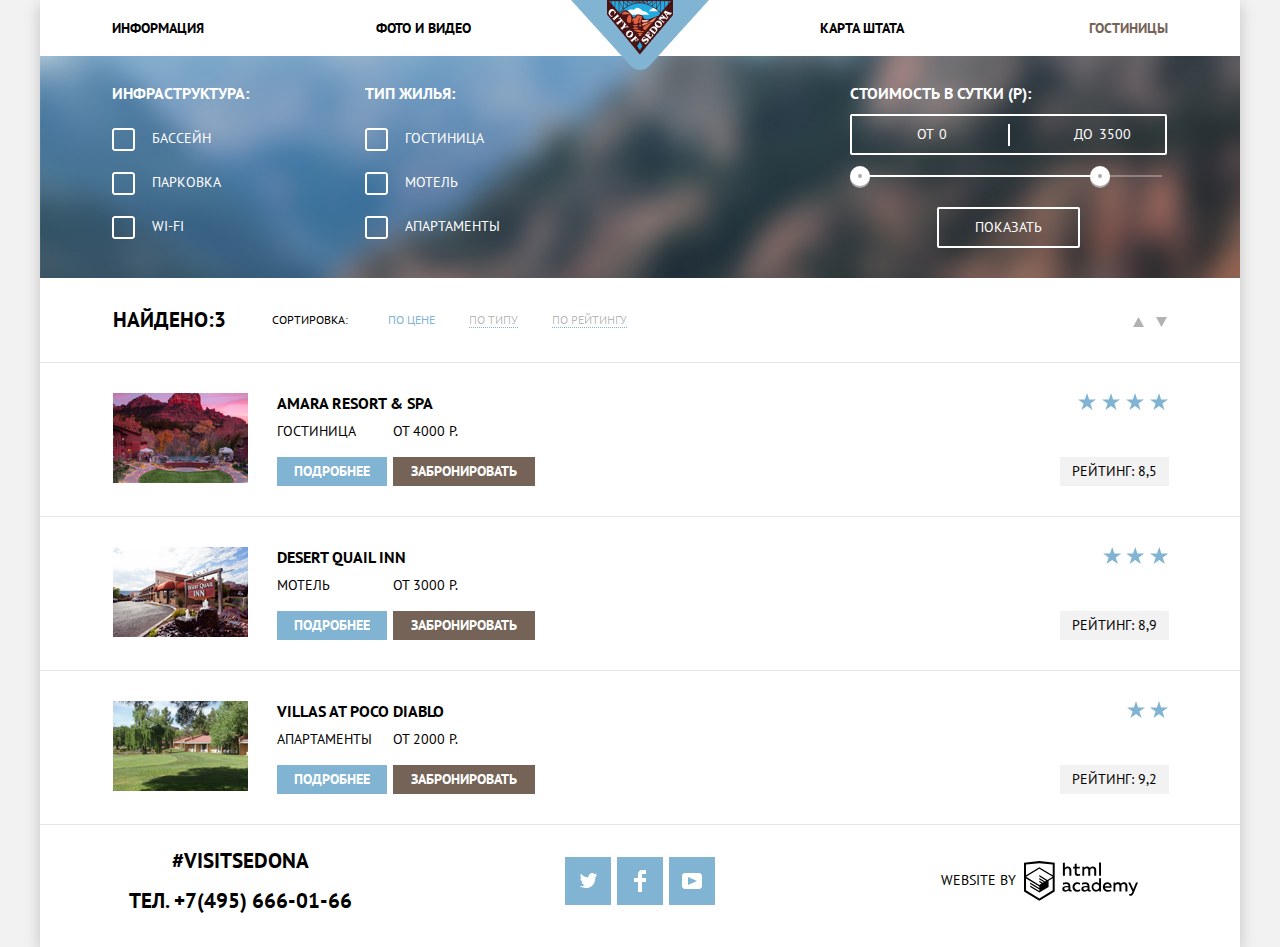
==== hotels.html @ f964fb11 "Внес правки + звезды рейтинга" ====
<!DOCTYPE html>
<html class="page" lang="ru">
  <head>
    <meta charset="utf-8">
    <title>HTML Academy: гостиницы Седоны</title>
    <link rel="stylesheet" href="https://fonts.googleapis.com/css2?family=PT+Sans:wght@400;700&display=swap">
    <link href="css/normalize.css" rel="stylesheet">
    <link href="css/style.css" rel="stylesheet">
  </head>
  <body class="page-body inner-page">
    <div class="shadow-wrapper container">
      <header class="main-header">
        <a href="index.html" class="main-header-logo">
          <img src="img/logo.png" width="138" height="70" alt="Логотип City of Sedona">
        </a>
        <nav class="main-navigation">
          <ul class="site-navigation">
            <li>
              <a href="">
                Информация
              </a>
            </li>
            <li>
              <a href="">
                Фото и видео
              </a>
            </li>
            <li>
              <a href="">
                Карта штата
              </a>
            </li>
            <li>
              <a class="active" href="hotels.html">
                Гостиницы
              </a>
            </li>
          </ul>
        </nav>
      </header>

      <main class="page-catalog">
        <section class="filters">
          <h2 class="visually-hidden">Параметры поиска гостиницы</h2>
          <form class="filter" method="get" action="#">
            <fieldset>
              <legend>Инфраструктура:</legend>
              <ul>
                <li class="filter-option filter-checkbox">
                  <input class="visually-hidden filter-input-checkbox" type="checkbox" name="waterpool" id="waterpool">
                  <label for="waterpool">Бассейн</label>
                </li>
                <li class="filter-option filter-checkbox">
                  <input class="visually-hidden filter-input-checkbox" type="checkbox" name="parking" id="parking">
                  <label for="parking">Парковка</label>
                </li>
                <li class="filter-option filter-checkbox">
                  <input class="visually-hidden filter-input-checkbox" type="checkbox" name="wi-fi" id="wi-fi">
                  <label for="wi-fi">wi-fi</label>
                </li>
              </ul>
            </fieldset>
            <fieldset>
              <legend class="category">Тип жилья:</legend>
              <ul>
                <li class="filter-option filter-checkbox">
                  <input class="visually-hidden filter-input-checkbox" type="checkbox" name="hotel" id="hotel">
                  <label for="hotel">Гостиница</label>
                </li>
                <li class="filter-option filter-checkbox">
                  <input class="visually-hidden filter-input-checkbox" type="checkbox" name="motel" id="motel">
                  <label for="motel">Мотель</label>
                </li>
                <li class="filter-option filter-checkbox">
                  <input class="visually-hidden filter-input-checkbox" type="checkbox" name="apartments" id="apartments">
                  <label for="apartments">Апартаменты</label>
                </li>
              </ul>
            </fieldset>


            <fieldset class="filter-item">
              <legend>Стоимость в сутки (Р):</legend>
              <div class="range-filter">
                <div class="price-controls">
                  <label class="min-price">
                    от <input type="number" name="min-price" value="0">
                  </label>
                  <label class="max-price">
                    до <input type="number" name="max-price" value="3500">
                  </label>
                </div>
                <div class="range-controls">
                  <div class="scale">
                    <div class="bar"></div>
                  </div>
                  <button type="button" class="toggle toggle-min"></button>
                  <button type="button" class="toggle toggle-max"></button>
                </div>
                <button type="submit" class="filter-button button">Показать</button>
              </div>
            </fieldset>
          </form>
        </section>
        <section class="sort-block">
          <h2 class="visually-hidden">Параметры сортировки результатов поиска</h2>
          <span class="search-result-amount">Найдено:3</span>
          <span>Сортировка:</span>
          <ul class="sort">
            <li>
              <a class="active" href="#">
                По цене
              </a>
            </li>
            <li>
              <a href="#">
                По типу
              </a>
            </li>
            <li>
              <a href="#">
                По рейтингу
              </a>
            </li>
          </ul>
          <ul class="sort-by-order">
            <li>
              <a href="#">
                <svg width="11" height="10" viewBox="0 0 11 10" fill="currentColor" xmlns="http://www.w3.org/2000/svg">
                  <path d="M5.5 0L11 10L0 10" />
                </svg>
              </a>
            </li>
            <li>
              <a class="active-arrow" href="#">
                <svg width="11" height="10" viewBox="0 0 11 10" fill="currentColor" xmlns="http://www.w3.org/2000/svg">
                  <path d="M5.5 10L0 0H11" />
                </svg>
              </a>
            </li>
          </ul>
        </section>


        <section class="catalog">
          <h2 class="visually-hidden">Результаты поиска гостиницы</h2>
          <ul class="catalog-list">
            <li class="catalog-item">
              <img src="img/inner-page-result_Amara.jpg" width="135" height="90" alt="Фото Amara resort & SPA">
              <div class="item-info">
                <h3 class="hotel-name"><a href="">Amara resort & SPA</a></h3>
                <span class="catalog-category">Гостиница</span>
                <span class="catalog-price">от 4000 Р.</span>
                <a class="item-info-detail" href="#">Подробнее</a>
                <a class="item-booking" href="#">Забронировать</a>
              </div>
              <div class="rating star-four">
                <span>Рейтинг: 8,5</span>
              </div>
            </li>

            <li class="catalog-item">
              <img src="img/inner-page-result_Quail Inn.jpg" width="135" height="90" alt="Фото Desert Quail Inn">
              <div class="item-info">
                <h3>Desert Quail Inn</h3>
                <span class="catalog-category">Мотель</span>
                <span class="catalog-price">от 3000 Р.</span>
                <a class="item-info-detail" href="#">Подробнее</a>
                <a class="item-booking" href="#">Забронировать</a>
              </div>
              <div class="rating star-three">
                <span>Рейтинг: 8,9</span>
              </div>
            </li>

            <li class="catalog-item">
              <img src="img/inner-page-result_Villas.jpg" width="135" height="90" alt="Фото Villas at Poco Diablo">
              <div class="item-info">
                <h3>Villas at Poco Diablo</h3>
                <span class="catalog-category">Апартаменты</span>
                <span class="catalog-price">от 2000 Р.</span>
                <a class="item-info-detail" href="#">Подробнее</a>
                <a class="item-booking" href="#">Забронировать</a>
              </div>
              <div class="rating star-two">
                <span>Рейтинг: 9,2</span>
              </div>
            </li>
          </ul>
        </section>
      </main>

      <footer class="main-footer inner-footer">
        <h2 class="visually-hidden">Контактная информация</h2>
        <div class="footer-contacts">
          <p>#VISITSEDONA<p>
          <p>ТЕЛ. <a class="footer-phone" href="tel:+74956660166">+7(495) 666-01-66</a></p>
        </div>
        <ul class="footer-social">
          <li>
            <a class="social-button" href="#">
              <span class="visually-hidden">"Twitter</span>
              <svg width="17" height="17" viewBox="0 0 17 17" fill="currentColor" xmlns="http://www.w3.org/2000/svg">
                <path d="M10.95 1.14409C12.635 0.648089 13.934 1.41409 14.527 2.32309C15.2 2.09209 15.858 1.84209 16.538 1.61509C16.5249 2.30145 16.2117 2.94761 15.681 3.38309C16.366 3.55309 16.985 2.89209 16.985 2.89209C16.816 3.89209 15.979 4.68009 15.422 4.91609C15.191 11.6661 12.247 16.1331 5.34498 15.9981H4.89898C4.48898 15.9981 0.734977 15.5381 0.000976562 14.1111C2.27198 14.3071 3.89398 13.6891 4.69398 12.9341C3.73398 12.6341 2.01498 12.4571 1.71498 9.98409C2.06398 10.0901 2.27898 10.2121 2.90498 10.1031C1.70498 9.24709 0.373977 8.53009 0.447977 6.33009C0.732977 6.65809 1.51498 6.86609 1.78798 6.80209C1.08498 6.56109 -0.182023 3.44209 0.893977 1.85009C2.71198 3.70409 4.62898 5.45609 8.04598 5.62309C8.25398 3.33009 9.18298 1.79309 10.95 1.14409Z" fill=""/>
              </svg>
            </a>
          </li>
          <li>
            <a class="social-button" href="#">
              <span class="visually-hidden">Facebook</span>
              <svg width="12" height="22" viewBox="0 0 12 22" fill="currentColor" xmlns="http://www.w3.org/2000/svg">
                <path d="M12 4V0H8C5.79086 0 4 1.79086 4 4V8H0V12H4V22H8V12H12V8H8V4H12Z" fill=""/>
              </svg>
            </a>
          </li>
          <li>
            <a class="social-button" href="#">
              <span class="visually-hidden">Youtube</span>
              <svg width="20" height="16" viewBox="0 0 20 16" fill="currentColor" xmlns="http://www.w3.org/2000/svg">
                <path fill-rule="evenodd" clip-rule="evenodd" d="M3 0H17C18.65 0 20 1.35 20 3V13C20 14.65 18.65 16 17 16H3C1.35 16 0 14.65 0 13V3C0 1.35 1.35 0 3 0ZM6.027 4.002V11.998L15.014 8L6.027 4.002Z" fill=""/>
              </svg>
            </a>
          </li>
        </ul>
        <div class="footer-copyright">
          <p class="visually-hidden">Разработано:</p>
          <a class="copyright-button" href="https://htmlacademy.ru/intensive/htmlcss">
            <p>Website by</p>
            <svg width="115" height="41" viewBox="0 0 115 41" fill="currentColor" xmlns="http://www.w3.org/2000/svg">
              <path fill-rule="evenodd" clip-rule="evenodd" d="M15.5197 1.05737H15.3509L0 2.71895V31.4945L15.3509 40.8382L30.7018 31.4945V2.71895L15.5197 1.05737ZM77.0183 2.62185H75.0876V15.7311H77.0183V2.62185ZM40.8619 2.63264V7.76843C41.6131 6.9864 42.6386 6.5436 43.7105 6.53843C44.6823 6.47908 45.6329 6.84495 46.3253 7.54479C47.0177 8.24462 47.3866 9.21244 47.3399 10.2068V15.7634H45.367V10.4658C45.4231 9.94897 45.2754 9.43059 44.9566 9.02553C44.6377 8.62047 44.174 8.36218 43.6683 8.3079H43.3518C42.3456 8.36979 41.4321 8.9295 40.9041 9.80764V15.7634H38.8995V2.63264H40.8619ZM77.0183 31.4837H75.2775V30.0595C74.4828 31.1353 73.23 31.7538 71.9119 31.7211C69.4751 31.5528 67.5825 29.4822 67.5825 26.9845C67.5825 24.4867 69.4751 22.4162 71.9119 22.2479C73.1195 22.2052 74.2818 22.7203 75.0771 23.6505V18.3205H77.0183V31.4837ZM47.0656 30.0595C47.263 30.0515 47.4583 30.0152 47.6459 29.9516V31.3866C47.2482 31.5404 46.826 31.6172 46.4009 31.6132C45.6482 31.6769 44.9394 31.2429 44.639 30.5342C43.7036 31.31 42.5302 31.7227 41.3261 31.6995C39.733 31.6995 38.256 30.804 38.256 28.9482C38.256 26.65 40.3661 25.9379 42.1702 25.9379C42.9402 25.9505 43.707 26.0408 44.4596 26.2076V25.884C44.4596 24.805 43.6578 23.9742 42.1491 23.9742C41.0585 23.9764 39.9804 24.2116 38.9839 24.6647V22.8305C40.0678 22.451 41.204 22.2506 42.3495 22.2371C44.8394 22.2371 46.3693 23.4455 46.3693 26.1753V29.4121C46.3546 29.5668 46.401 29.721 46.4981 29.8406C46.5951 29.9601 46.7349 30.035 46.8862 30.0487H47.0656V30.0595ZM40.2711 28.8403C40.298 29.229 40.4761 29.5905 40.7655 29.844C41.055 30.0974 41.4317 30.2217 41.8115 30.189H41.9275C42.8819 30.1906 43.7973 29.8022 44.4702 29.11V27.5779C43.842 27.4414 43.2026 27.3655 42.5605 27.3513C41.5055 27.3513 40.2817 27.7074 40.2817 28.8403H40.2711ZM56.0229 22.9384C55.1962 22.4632 54.2596 22.2246 53.3115 22.2479H52.9422C51.7332 22.2873 50.5891 22.8166 49.7619 23.7192C48.9347 24.6218 48.4923 25.8236 48.5321 27.06V27.5024C48.6957 30.0004 50.805 31.8921 53.2482 31.7318C54.2519 31.7555 55.2477 31.5452 56.1601 31.1168V29.2718C55.3769 29.7215 54.4945 29.9591 53.5963 29.9624C52.5199 30.0288 51.4963 29.4793 50.9385 28.5356C50.3806 27.5918 50.3806 26.4095 50.9385 25.4658C51.4963 24.522 52.5199 23.9725 53.5963 24.039C54.461 24.0357 55.3066 24.2989 56.0229 24.7942V22.9384ZM66.1514 30.0595C66.3488 30.0515 66.5441 30.0152 66.7317 29.9516V31.3866C66.334 31.5404 65.9118 31.6172 65.4867 31.6132C64.734 31.6769 64.0252 31.2429 63.7248 30.5342C62.7894 31.31 61.616 31.7227 60.4119 31.6995C58.8188 31.6995 57.3417 30.804 57.3417 28.9482C57.3417 26.65 59.4518 25.9379 61.256 25.9379C62.0259 25.9505 62.7928 26.0408 63.5454 26.2076V25.884C63.5454 24.805 62.7436 23.9742 61.2349 23.9742C60.1443 23.9764 59.0662 24.2116 58.0697 24.6647V22.8305C59.1536 22.451 60.2897 22.2506 61.4353 22.2371C63.9252 22.2371 65.455 23.4455 65.455 26.1753V29.4121C65.4404 29.5668 65.4868 29.721 65.5838 29.8406C65.6809 29.9601 65.8207 30.035 65.972 30.0487H66.1514V30.0595ZM59.855 29.8481C59.5632 29.5943 59.3837 29.2311 59.3569 28.8403H59.378C59.378 27.7074 60.5385 27.3513 61.6569 27.3513C62.299 27.3655 62.9383 27.4414 63.5665 27.5779V29.11C62.8937 29.8022 61.9782 30.1906 61.0239 30.189H60.9078C60.5263 30.2247 60.1469 30.1019 59.855 29.8481ZM69.3271 26.9305C69.3271 25.2859 70.6308 23.9526 72.239 23.9526L72.2601 24.0066C73.4742 24.0066 74.5742 24.7382 75.0665 25.8732V28.0311C74.5856 29.1871 73.4673 29.9296 72.239 29.9084C70.6308 29.9084 69.3271 28.5752 69.3271 26.9305ZM83.3486 22.2479C86.8408 22.2479 88.0541 25.1395 87.4844 27.7397H80.922C81.1436 29.3582 82.6839 30.0163 84.2876 30.0163C85.2509 30.0196 86.2027 29.8021 87.0729 29.3797V31.1061C86.0736 31.5421 84.9939 31.7519 83.9078 31.7211C81.2385 31.7211 78.8963 30.189 78.8963 26.9521C78.8362 25.7502 79.2482 24.5736 80.0408 23.6841C80.8334 22.7945 81.9408 22.2658 83.1165 22.2155H83.3486V22.2479ZM80.8693 26.1753C80.9704 24.8237 82.1216 23.8104 83.4436 23.9095H83.4858C84.1064 23.8531 84.7196 24.08 85.1612 24.5295C85.6028 24.979 85.8275 25.6051 85.7752 26.24H80.8693V26.1753ZM89.489 31.4621V22.4961H91.2298V23.575C91.9777 22.7197 93.041 22.2229 94.1628 22.2047C95.2951 22.1328 96.3712 22.7163 96.9482 23.7153C97.7407 22.8335 98.8477 22.3161 100.018 22.2803C100.952 22.2327 101.859 22.6011 102.507 23.2901C103.154 23.9792 103.478 24.9213 103.394 25.8732V31.4837H101.39V25.9271C101.437 25.4734 101.306 25.0191 101.024 24.6647C100.743 24.3104 100.336 24.0852 99.8917 24.039H99.6174C98.7512 24.0941 97.9525 24.536 97.4335 25.2474V31.4837H95.4289V25.9271C95.4728 25.47 95.3357 25.0139 95.0481 24.6611C94.7606 24.3082 94.3467 24.088 93.8991 24.0497H93.6881C92.7466 24.1344 91.8915 24.6449 91.3564 25.4416V31.5161H89.5312L89.489 31.4621ZM113.977 22.4745H111.972L109.324 29.2718L106.306 22.4853H104.196L108.417 31.5484L108.237 32.0016C107.72 33.3611 107.003 34.0516 106.053 34.0516C105.75 34.0548 105.447 34.0112 105.156 33.9221V35.6161C105.536 35.7125 105.926 35.7632 106.317 35.7671C107.646 35.7671 108.902 35.0226 109.851 32.6813L113.977 22.4745ZM52.689 6.78658V3.54974L50.7266 4.01369V6.73264H49.144V8.49132H50.7899V12.9905C50.7231 13.817 51.0244 14.6301 51.61 15.2038C52.1955 15.7775 53.0028 16.0505 53.8073 15.9468C54.5996 15.9535 55.3875 15.8259 56.139 15.5692V13.8429C55.5727 14.0781 54.9672 14.199 54.356 14.199C53.2165 14.199 52.689 13.8105 52.689 12.6237V8.5129H55.8541V6.78658H52.689ZM58.3862 15.7526V6.75421H60.1376V7.83316C60.8811 6.97655 61.9403 6.476 63.0601 6.45211C64.1624 6.38099 65.2146 6.93142 65.8032 7.88711C66.5958 7.00534 67.7028 6.48794 68.8734 6.45211C69.8138 6.41462 70.7233 6.79859 71.364 7.50353C72.0046 8.20846 72.3126 9.16418 72.2073 10.1205V15.7418H70.2028V10.1853C70.2499 9.73151 70.1184 9.27721 69.8373 8.92287C69.5561 8.56853 69.1485 8.34334 68.7046 8.29711H68.4619C67.5957 8.35228 66.797 8.7942 66.278 9.50553V15.7418H64.2734V10.1853C64.3206 9.73151 64.1891 9.27721 63.9079 8.92287C63.6268 8.56853 63.2191 8.34334 62.7752 8.29711H62.5326C61.5911 8.38181 60.736 8.89229 60.2009 9.68895V15.7634H58.3862V15.7526ZM28.6972 30.3033L28.7078 30.2968L28.6972 30.3184V30.3033ZM28.6972 18.3205V30.3033L15.3509 38.4321L2.00459 30.3184V18.5147L15.2876 26.6068V28.0311L6.18257 22.5284V23.9418L15.3404 29.5632V31.0629L6.19312 25.4955V26.9521L15.3509 32.5734L24.5826 26.9197V20.8129L28.6972 18.3205ZM28.7078 16.7776L25.0362 18.9355L23.3482 20.0145L15.3087 15.0837V16.4971L22.156 20.7266L22.0083 20.8237L20.9532 21.4063L15.2876 17.9537V19.3995L19.761 22.1184L18.706 22.8413L15.3298 20.7913V22.2047L17.5454 23.5426L15.2982 24.9021L2.11009 16.864L15.3087 8.72869L28.7078 16.7776ZM15.2876 7.27211L28.7078 15.3534V4.56395L15.3615 3.12895L2.01514 4.56395V15.3534L15.2876 7.27211Z" fill=""/>
            </svg>
          </a>
        </div>
      </footer>
    </div>
  </body>
</html>
---- css/style.css ----
/* Variables */

:root {
  --shadow: rgba(0, 1, 1, 0.2);

  --basic-white: #FFFFFF;
  --basic-white-alpha-03: rgba(255, 255, 255, 0.3);
  --basic-white-alpha-09: rgba(255, 255, 255, 0.9);
  --basic-black: #000000;
  --basic-black-alpha-03: rgba(0, 0, 0, 0.3);

  --red: #FF0000;

  --basic-grey: #ABABAB;
  --grey: #EEEEEE;
  --grey-extra: #BDBBBC;
  --grey-dark: #E5E5E5;
  --grey-dark-extra: #EBEBEB;
  --grey-light: #F2F2F2;
  --grey-light-extra: #A9A9A9;


  --blue: #81B3D2;
  --blue-dark: #669EC0;
  --blue-dark-extra: #5496BD;

  --brown: #766357;
  --brown-dark: #604E43;
  --brown-dark-extra: #503E33;
}

/* Global */

*, *::after, *::before {
  box-sizing: border-box;
}

body {
  font-family: "PT Sans", Arial, sans-serif;
  text-transform: uppercase;
  font-size: 14px;
  line-height: 21px;
  font-weight: 400;
  color: var(--basic-black);
  background-color: var(--grey-light);
}

a {
  text-decoration: none;
}

.footer-social,
.site-navigation {
  list-style-type: none;
}

img {
  max-width: 100%;
  height: auto;
}

.visually-hidden {
  position: absolute;
  width: 1px;
  height: 1px;
  margin: -1px;
  padding: 0;
  overflow: hidden;
  border: 0;
  clip: rect(0 0 0 0);
}

.container {
  width: 1200px;
  margin: 0 auto;
  background-color: var(--basic-white);
}

/*Grid*/

.page {
  height: 100%;
}

.page-body {
  min-height: 100%;
}

.shadow-wrapper {
  width: 1200px;
  margin: 0 auto;
  display: grid;
  grid-template-rows: min-content 1fr min-content;
  align-content: start;
  box-shadow: 0px 5px 15px var(--shadow);
}

/* Main navigation */

.main-navigation {
  position: relative;
  padding: 15px 72px;
  font-size: 14px;
  line-height: 26px;
}

/* Main navigation_Logo */

.main-header-logo {
  position: absolute;
  z-index: 1;
  left: 50%;
  transform: translateX(-50%);
}

/* Site navigation */

.site-navigation {
  display: grid;
  grid-template-columns: repeat(4, 1fr);
  font-weight: bold;
  margin: 0;
  padding: 0;
}

.site-navigation li {
  justify-self: left;
}

.site-navigation li:nth-child(4n+3),
.site-navigation li:nth-child(4n+4) {
  justify-self: right;
}

.site-navigation a,
.hotel-name a {
  color: var(--basic-black)
}

.site-navigation a:hover,
.hotel-name a:hover {
  color: var(--blue);
}

.site-navigation a:active,
.hotel-name a:active {
  color: var(--basic-black-alpha-03);
}

.site-navigation .active {
  color: var(--brown);
}

/* Banner */

.banner {
  background-image: url("../img/banner_background photo.jpg");
  background-color: var(--brown-dark-extra);
  background-repeat: no-repeat;
  background-position: center;
  text-align: center;
  padding-top: 77px;
  padding-bottom: 82px;
  background-size: cover;
}

/* .banner-phrase {
  padding-top: 77px;
} */

/* Intro to features */

.intro-to-features-section {
  padding-top: 41px;
  padding-bottom: 51px;
  text-align: center;
}

.intro-slogan {
  margin: 0;
  margin-bottom: 48px;
  font-size: 21px;
  line-height: 26px;
  text-align: center;
}

.intro-text {
  margin: 0;
  font-weight: normal;
  line-height: 26px;
}

/* Features */

.features {
  text-align: center;
}

.main-features-list,
.sub-feature-list {
  margin: 0;
  padding: 0;
  list-style: none;
}

.main-features-list {
  display: grid;
  grid-template-columns: repeat(3, 1fr);
}

.main-features-item {
  grid-column: 1 / -1;
}

.main-features-item:nth-of-type(3) {
  grid-column: 1 / 2;
  background-color: var(--grey);
  color: var(--basic-black);
  margin: 0;
}

.main-features-item:nth-of-type(4) {
  grid-column: 2 / 3;
  background-color: var(--grey);
  color: var(--basic-black);
  margin: 0;
}

.main-features-item:nth-of-type(5) {
  grid-column: 3 / 4;
  background-color: var(--grey);
  color: var(--basic-black);
  margin: 0;
}

.main-features-item {
  color: var(--basic-white);
}

/* Main features Block with subfeatures */

.item-with-subfeatures {
  display: grid;
  grid-template-columns: 400px 1fr 1fr;
  margin: 0;
  padding: 0;
}

.main-features-item__inner {
  padding: 47px 50px 52px 50px;
  background-color: var(--blue);
}

.main-features-item__inner h3 {
  display: block;
  margin: 0 0 24px;
}

.main-features-item__inner p {
  display: block;
  margin: 0;
}

.main-features-item__inner span {
  display: block;
  margin-bottom: 23px;
}

.photo-town-description {
  grid-column: 2 / -1;
}

.sub-feature-list {
  grid-column-start: 1;
  grid-column-end: -1;
  grid-row-start: 2;
  grid-row-end: 3;
}

/* Subfeatures */

.sub-feature-list {
  display: grid;
  grid-template-columns: 1fr 1fr 1fr;
}

.sub-features-item {
  padding: 55px 73px 82px;
  background-color: var(--basic-white);
  color: var(--basic-black);
}

.sub-features-item h3::before {
  content: "";
  display: block;
  background-size: contain;
  background-repeat: no-repeat;
  background-position: center bottom;
  margin: 0 auto;
  margin-bottom: 28px;
  width: 75px;
  height: 77px;
}

.feature-icon-house h3::before {
  background-image: url("../img/feature_icon_1.svg");
}

.feature-icon-burger h3::before {
  background-image: url("../img/feature_icon_2.svg");
}

.feature-icon-present h3::before {
  background-image: url("../img/feature_icon_3.svg");
}

.sub-features-item h3 {
  display: block;
  margin: 0;
  margin-bottom: 25px;
}

/* Item without subfeatures */

.item-single {
  display: grid;
  grid-template-columns: 800px 1fr;
  margin: 0;
  padding: 0;
}

.feature-background-2 {
  background-image: url("../img/feature_background_2.jpg");
  background-repeat: no-repeat;
  width: 800px;
  height: 256px;
}

.item-single .main-features-item__inner{
  grid-column: -2 / -1;
}

/* Items grey */

.main-features-item:nth-of-type(3),
.main-features-item:nth-of-type(4),
.main-features-item:nth-of-type(5) {
  padding: 47px 69px 54px;
}

.main-features-item:nth-of-type(3) h3,
.main-features-item:nth-of-type(4) h3,
.main-features-item:nth-of-type(5) h3 {
  margin: 0;
  margin-bottom: 25px;
  padding: 0;
}

.main-features-item:nth-of-type(3) span,
.main-features-item:nth-of-type(4) span,
.main-features-item:nth-of-type(5) span {
  display: block;
  margin-bottom: 23px;
}

.main-features-item:nth-of-type(3) p,
.main-features-item:nth-of-type(4) p,
.main-features-item:nth-of-type(5) p {
  margin: 0;
  padding: 0;
}

/* Search */

.search {
  text-align: center;
  padding-top: 58px;
}

.search span {
  display: block;
  font-weight: 700;
  font-size: 30px;
  line-height: 24px;
  margin-bottom: 39px;
}

.search > p {
  line-height: 24px;
  margin: 0;
  margin-bottom: 45px;
}

.search-open-button {
  width: 568px;
  display: inline-block;
  padding: 30px;
  font-size: 21px;
  line-height: 26px;
  background-color: var(--brown);
  color: var(--basic-white);
  font-weight: 700;

}

.search-open-button:hover {
  background-color: var(--brown-dark);
}

.search-open-button:active {
  background-color: var(--brown-dark-extra);
  color: var(--basic-white-alpha-03);
}

.search-wrapper {
  position: absolute;
  left: 50%;
  transform: translateX(-50%);
  display: block;
  width: 568px;
  margin:0 auto;
  padding: 55px;
  background-color: var(--basic-white);
}

.search-form {
  display: flex;
  flex-direction: column;
  font-weight: 700;
  line-height: 26px;
}

.search-form-item {
  position: relative;
  display: flex;
  align-items: center;
  justify-content: space-between;
  margin: 0;
  margin-bottom: 30px;
}

.search-form-item:last-of-type {
  margin-bottom: 54px;
}

.date-input {
  width: 346px;
  margin: 0;
  border: none;
  background-color: var(--grey-light);
  padding: 10px 37px 10px 13px;
}

.date-input,
.amount-input,
.date-input::placeholder,
.amount-input::placeholder {
  color: var(--basic-black);
  font-weight: 700;
  line-height: 26px;
  text-transform: uppercase;
 }

.calendar-icon {
  padding: 0;
  background-color: transparent;
  position: absolute;
  border: none;
  right: 8px;
  top: 50%;
  transform: translateY(-50%);
  cursor: pointer;
}

.adult-amount {
  position: relative;
  display: flex;
  align-items: center;
  justify-content: space-between;
  width: 226px;
  margin: 0;
  margin-right: 53px;
}

.children-amount {
  position: relative;
  display: flex;
  align-items: center;
  justify-content: space-between;
  width: 179px;
  margin: 0;
}

.amount-input {
  width: 114px;
  border: none;
  background-color: var(--grey-light);
  padding: 10px 37px;
  text-align: center;
}

.amount-button {
  display: flex;
  align-items: center;
  justify-content: center;
  height: 20px;
  width: 20px;
  padding: 0;
  background-color: transparent;
  position: absolute;
  border: none;
  top: 50%;
  transform: translateY(-50%);
  cursor: pointer;
}

.button-minus {
  right: 85px;
}

.button-plus {
  right: 10px;
}

.search-form-item:last-child {
  margin-bottom: 54px;
}

.date-input:hover,
.amount-input:hover {
  background-color: var(--grey-dark-extra);
}

.date-input:focus,
.amount-input:focus {
  box-sizing: border-box;
  background-color: transparent;
  outline: 2px solid var(--grey-dark);
  outline-offset: -2px;
}

.amount-button,
.calendar-icon {
  color: var(--grey-light-extra);
}

.amount-button:hover,
.calendar-icon:hover {
  color: var(--basic-black);
}

.amount-button:active,
.calendar-icon:active {
  color: var(--blue);
}

.button-find {
  width: 458px;
  font-size: 21px;
  line-height: 26px;
  text-transform: uppercase;
  background-color: var(--blue);
  color: var(--basic-white);
  font-weight: 700;
  border: none;
  padding: 16px 0;
  cursor: pointer;
}

.button-find:hover {
  background-color: var(--blue-dark);
}

.button-find:active {
  background-color: var(--blue-dark);
  color: var(--basic-white-alpha-03);
}

.search-map {
  background-image: url("../img/search_menu_map.png");
  background-color: var(--grey);
  background-size: cover;
  background-repeat: no-repeat;
  height: 593px;
  text-align: center;
}

/* Main footer */

.main-footer {
  display: grid;
  grid-template-columns: 1fr 1fr 1fr;
  align-items:center;
  margin-top: -120px;
  padding-top: 25px;
  padding-bottom: 36px;
  color: var(--basic-black);
  background-color: var(--basic-white-alpha-09);
}

.inner-footer {
  margin-top: 0;
}

.main-footer a {
  color: var(--basic-black);
  font-weight: 700;
}

.footer-contacts {
  margin: 0;
  text-align: center;
}

.footer-contacts p {
  display: block;
  margin: 0;
  font-size: 21px;
  font-weight: 700;
}

.footer-contacts p:first-child {
  margin-bottom: 19px;
}

.footer-social {
  display: flex;
  justify-content: space-between;
  margin: 0;
  padding: 0;
  justify-self: center;
  width: 150px;
}

.footer-social .social-button {
  color: var(--basic-white);
  display: flex;
  align-items: center;
  justify-content: center;
  background-color: var(--blue);
  background-repeat: no-repeat;
  background-position: center;
  width: 46px;
  height: 48px;
}

.social-button:hover {
  background-color: var(--blue-dark);
}

.social-button:active {
  color: var(--basic-white-alpha-03);
  background-color: var(--blue-dark-extra);
}

.footer-copyright {
  display: inline-flex;
  max-width: 300px;
  justify-self: center;
}

.copyright-button {
  display: flex;
  flex-wrap: wrap;
  align-items: center;
}

.copyright-button p {
  margin: 0px;
  margin-right: 8px;
}

.footer-contacts a:hover,
.footer-contacts a:focus {
  text-decoration: none;
}

.footer-copyright .copyright-button {
  font-weight: 400;
}

.copyright-button:hover svg {
  color: var(--blue);
}

.copyright-button:active svg {
  color: var(--grey-extra);
}

/*   INNER PAGE   */
/* Filters */

 .filters {
  color: var(--basic-white);
  background-color: var(--brown);
  background-image: url("../img/inner-page_background.jpg");
  background-repeat: no-repeat;
  background-size: cover;
}

.filter {
  display: flex;
  padding: 27px 72px;
  padding-bottom: 30px;
  justify-content: flex-start;
}

.filter fieldset {
  padding: 0;
  margin: 0;
  border: none;
  width: 253px;
  padding-right: 15px;
}

.filter fieldset:nth-child(2n) {
  margin-right: 232px;
}

.filter fieldset:nth-child(3n) {
  width: 317px;
  padding-right: 0;
}

.filter legend {
  font-weight: bold;
  font-size: 16px;
  line-height: 21px;
  margin-bottom: 24px;
}

.filter ul {
  margin: 0;
  padding: 0;
  font-size: 14px;
  line-height: 21px;
  list-style: none;
}

 .filter-option {
  display: flex;
  align-items: center;
  font-weight: 400;
  margin-bottom: 23px;
 }

 .filter-option:last-child {
  margin-bottom: 0;
 }


 .filter-option label {
  cursor: pointer;
  position: relative;
  display: block;
  padding-left: 40px;
  user-select: none;
 }

.filter-option label:hover {
  color: var(--grey-dark);
}

.filter-input-checkbox + label::before {
  content: "";
  display: inline-block;
  position: absolute;
  width: 23px;
  height: 23px;
  left: 0;
  background-image: url("../img/checkbox-off.svg");
  background-repeat: no-repeat;
  background-position: left, center;
}

.filter-input-checkbox:checked + label::before {
  content: "";
  display: inline-block;
  position: absolute;
  width: 27px;
  height: 23px;
  left: 0px;
  background-image: url("../img/checkbox-on.svg");
  background-position: left, center;
  background-repeat: no-repeat;
}

.filter-input-checkbox:disabled + label::before {
  background-image: url("../img/checkbox-off-disabled.svg");
}

.filter-input-checkbox:checked:disabled + label::before {
  background-image: url("../img/checkbox-on-disabled.svg");
}


.filter-item {
  margin: 0;
  padding: 0;
}

.filter-item legend {
  margin-bottom: 10px;
}

.range-filter {
  display: flex;
  flex-direction: column;
  align-items: center;
  width: 317px;
}

.price-controls {
  position: relative;
  display: flex;
  width: inherit;
  justify-content: space-between;
  border: 2px solid var(--basic-white);
  box-sizing: border-box;
  border-radius: 2px;
}

.price-controls label {
  text-transform: uppercase;
  width: 50%;
  padding-top: 8px;
  padding-bottom: 8px;
  padding-left: 65px;
}

.price-controls input {
  font-family: inherit;
  font-size: inherit;
  width: 68px;
  text-align: left;
  color: var(--basic-white);
  border: none;
  border-radius: 5px;
  background: transparent;
}

.price-controls::before {
  content: "";
  position: absolute;
  width: 2px;
  height: 22px;
  background-color: var(--basic-white);
  left: 50%;
  top: 50%;
  transform: translate(-50%, -50%);
}

.range-controls {
  width: inherit;
  position: relative;
  padding-right: 5px;
  padding-left: 5px;
  padding-top: 20px;
  margin-bottom: 10px;
  height: 42px;
  background-color: transparent;
  border-radius: 5px;
}

.range-controls .scale {
  height: 2px;
  background-color: var(--basic-white-alpha-03);
}

.range-controls .bar {
  width: 248px;
  height: 2px;
  background: var(--basic-white);
}

.range-controls .toggle {
  position: absolute;
  top: 11px;
  left: 0;
  width: 20px;
  height: 20px;
  padding: 0;
  border: 8px solid var(--basic-white);
  background-color: var(--basic-grey);
  border-radius: 50%;
  box-shadow: 0 2px 0 0 var(--basic-grey);
}

.toggle:hover {
  transform: scale(1.2);
}

.range-controls .toggle-max {
  left: 240px;
}

.filter-button {
  color: var(--baxic-white);
  text-transform: uppercase;
  line-height: 21px;
  font-size: 14px;
  padding: 8px 36px;
  background-color: transparent;
  border: 2px solid var(--basic-white);
  box-sizing: border-box;
  border-radius: 2px;
}

.filter-button:hover {
  color: var(--basic-black);
  background-color: var(--basic-white);
}
/* Sort by */

.sort-block {
  display: flex;
  padding: 29px 73px;
  align-items: center;
}

.sort-block ul {
  margin: 0;
  padding: 0;
  list-style: none;
}

.search-result-amount {
  margin-right: 46px;
}

.sort-block span:nth-of-type(2) {
  margin-right: 40px;
  font-size: 12px;
  line-height: 18px;
}

.sort-block .sort {
  min-width: 239px;
  display: flex;
  justify-content: space-between;
  margin-right: auto;
}

.search-result-amount {
  font-size: 21px;
  line-height: 26px;
  font-weight: bold;
}

.sort {
  display: flex;
  list-style: none;
  font-size: 12px;
  line-height: 18px;
}

.sort-block .sort-by-order {
  display: flex;
  min-width: 34px;
  justify-content: space-between;
  padding-top: 5px;
}

.sort a {
  color: var(--basic-black-alpha-03);
  border-bottom: 1px dotted var(--blue);
}

.sort a:hover {
  color: var(--blue);
}

.sort a:active {
  color: var(--basic-black);
  border-bottom: none;
}

.sort .active {
    color: var(--blue);
    border-bottom: 1px dotted transparent;
}

.sort-by-order a,
.sort-by-order a:link {
  color: var(--basic-black-alpha-03);
}

.sort-by-order a:hover {
  color: var(--basic-black);
}

.sort-by-order a:active {
  color: var(--blue);
}

.sort-by-order .active-arrow {
  color: var(--blue);
}

/* Catalog */

.catalog-list {
  list-style: none;
  margin: 0;
  padding: 0;
}

.catalog-item:first-child {
  border-top: 1px solid var(--grey-dark);
}

.catalog-item {
  display: grid;
  grid-template-columns: 135px 1fr 155px;
  margin:0;
  padding-top: 30px;
  padding-bottom: 30px;
  padding-left: 73px;
  padding-right: 71px;
  border-bottom: 1px solid var(--grey-dark);
}

.item-info {
  padding: 0 29px;
  display: grid;
  grid-template-columns: 110px 142px;
  grid-column-gap: 6px;
  align-items: start;
}

.item-info h3 {
  margin: 0 0 7px;
  grid-column: 1 / 3;
  grid-row: 1 / 2;
}

.catalog-category {
  margin-bottom: 15px;
}

.item-info-detail {
  background-color: var(--blue);
  color: var(--basic-white);
  font-weight: 700;
  padding: 5px;
}

.item-info span,
.item-info .item-info-detail,
.item-info .item-booking {
  display: block;
}

.item-info .item-info-detail,
.item-info .item-booking {
  text-align: center;
  padding: 4px 16px;
}

.rating {
  display: flex;
  flex-direction: column;
  justify-content: space-between;
  justify-content: flex-end;
  align-items: flex-end;
}

.rating::before {
  content: "";
  width: 91px;
  height: 17px;
  background-image: url("../img/star.svg");
  background-position: right, center;
  background-repeat: space;
  margin-bottom: 47px;
}

.star-three::before {
  width: 66px;
}

.star-two::before {
  width: 42px;
}

.rating span {
  display: inline-flex;
  margin: 0;
  padding: 4px 12px;
  background-color: var(--grey-light);
  background-size: cover;
}

.item-info-detail:hover {
  background-color: var(--blue-dark);
}

.item-info-detail:active {
  background-color: var(--blue-dark);
  color: var(--basic-white-alpha-03);
}

.item-booking {
  background-color: var(--brown);
  color: var(--basic-white);
  font-weight: 700;
  padding: 5px;
}

.item-booking:hover {
  background-color: var(--brown-dark);
}

.item-booking:active {
  background-color: var(--brown-dark);
  color: var(--basic-white-alpha-03);
}
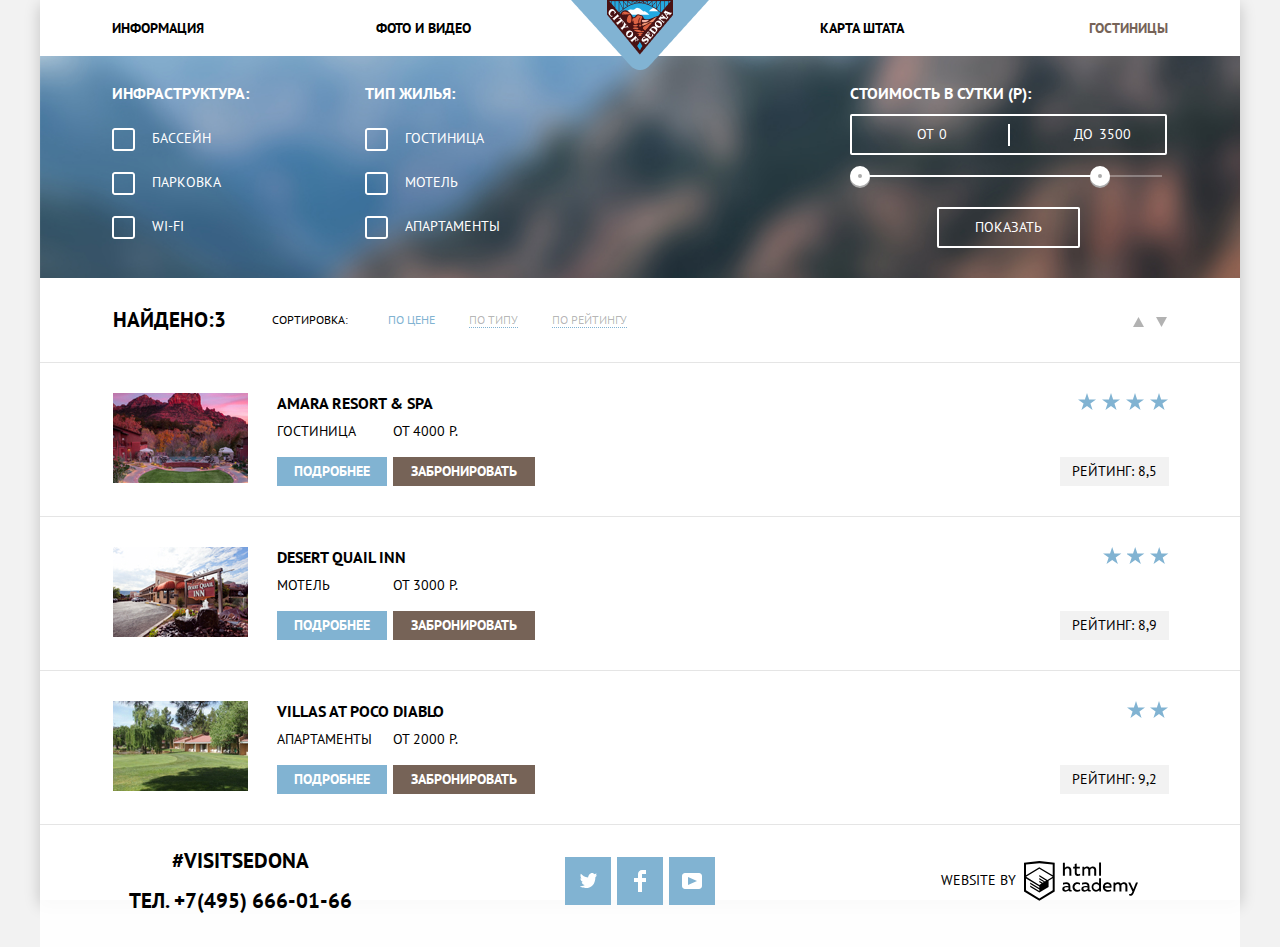
==== commit 85a6470c: "правки + доступность" ====
--- a/hotels.html
+++ b/hotels.html
@@ -42,7 +42,7 @@
       <main class="page-catalog">
         <section class="filters">
           <h2 class="visually-hidden">Параметры поиска гостиницы</h2>
-          <form class="filter" method="get" action="#">
+          <form class="filter" method="get" action="#" target="_blank">
             <fieldset>
               <legend>Инфраструктура:</legend>
               <ul>
@@ -94,10 +94,10 @@
                   <div class="scale">
                     <div class="bar"></div>
                   </div>
-                  <button type="button" class="toggle toggle-min"></button>
-                  <button type="button" class="toggle toggle-max"></button>
+                  <button type="button" class="toggle toggle-min" aria-label="Установить нижнюю границу ценового диапазона поиска гостиницы"></button>
+                  <button type="button" class="toggle toggle-max" aria-label="Установить верхнюю границу ценового диапазона поиска гостиницы"></button>
                 </div>
-                <button type="submit" class="filter-button button">Показать</button>
+                <button type="submit" class="filter-button button" aria-label="Показать результаты поиска в соответствие с заданными критериями">Показать</button>
               </div>
             </fieldset>
           </form>
@@ -126,6 +126,7 @@
           <ul class="sort-by-order">
             <li>
               <a href="#">
+                <span class="visually-hidden">Сортировка по возрастанию</span>
                 <svg width="11" height="10" viewBox="0 0 11 10" fill="currentColor" xmlns="http://www.w3.org/2000/svg">
                   <path d="M5.5 0L11 10L0 10" />
                 </svg>
@@ -133,6 +134,7 @@
             </li>
             <li>
               <a class="active-arrow" href="#">
+                <span class="visually-hidden">Сортировка по убыванию</span>
                 <svg width="11" height="10" viewBox="0 0 11 10" fill="currentColor" xmlns="http://www.w3.org/2000/svg">
                   <path d="M5.5 10L0 0H11" />
                 </svg>
@@ -146,7 +148,7 @@
           <h2 class="visually-hidden">Результаты поиска гостиницы</h2>
           <ul class="catalog-list">
             <li class="catalog-item">
-              <img src="img/inner-page-result_Amara.jpg" width="135" height="90" alt="Фото Amara resort & SPA">
+              <img src="img/inner-page-result_Amara.jpg" width="135" height="90" alt="Здание Amara resort & SPA">
               <div class="item-info">
                 <h3 class="hotel-name"><a href="">Amara resort & SPA</a></h3>
                 <span class="catalog-category">Гостиница</span>
@@ -160,7 +162,7 @@
             </li>
 
             <li class="catalog-item">
-              <img src="img/inner-page-result_Quail Inn.jpg" width="135" height="90" alt="Фото Desert Quail Inn">
+              <img src="img/inner-page-result_Quail Inn.jpg" width="135" height="90" alt="Здание Desert Quail Inn">
               <div class="item-info">
                 <h3>Desert Quail Inn</h3>
                 <span class="catalog-category">Мотель</span>
@@ -174,7 +176,7 @@
             </li>
 
             <li class="catalog-item">
-              <img src="img/inner-page-result_Villas.jpg" width="135" height="90" alt="Фото Villas at Poco Diablo">
+              <img src="img/inner-page-result_Villas.jpg" width="135" height="90" alt="Здание Villas at Poco Diablo">
               <div class="item-info">
                 <h3>Villas at Poco Diablo</h3>
                 <span class="catalog-category">Апартаменты</span>
@@ -199,8 +201,8 @@
         <ul class="footer-social">
           <li>
             <a class="social-button" href="#">
-              <span class="visually-hidden">"Twitter</span>
-              <svg width="17" height="17" viewBox="0 0 17 17" fill="currentColor" xmlns="http://www.w3.org/2000/svg">
+              <span class="visually-hidden">Twitter</span>
+              <svg aria-hidden="true" focusable="false" width="17" height="17" viewBox="0 0 17 17" fill="currentColor" xmlns="http://www.w3.org/2000/svg">
                 <path d="M10.95 1.14409C12.635 0.648089 13.934 1.41409 14.527 2.32309C15.2 2.09209 15.858 1.84209 16.538 1.61509C16.5249 2.30145 16.2117 2.94761 15.681 3.38309C16.366 3.55309 16.985 2.89209 16.985 2.89209C16.816 3.89209 15.979 4.68009 15.422 4.91609C15.191 11.6661 12.247 16.1331 5.34498 15.9981H4.89898C4.48898 15.9981 0.734977 15.5381 0.000976562 14.1111C2.27198 14.3071 3.89398 13.6891 4.69398 12.9341C3.73398 12.6341 2.01498 12.4571 1.71498 9.98409C2.06398 10.0901 2.27898 10.2121 2.90498 10.1031C1.70498 9.24709 0.373977 8.53009 0.447977 6.33009C0.732977 6.65809 1.51498 6.86609 1.78798 6.80209C1.08498 6.56109 -0.182023 3.44209 0.893977 1.85009C2.71198 3.70409 4.62898 5.45609 8.04598 5.62309C8.25398 3.33009 9.18298 1.79309 10.95 1.14409Z" fill=""/>
               </svg>
             </a>
@@ -208,7 +210,7 @@
           <li>
             <a class="social-button" href="#">
               <span class="visually-hidden">Facebook</span>
-              <svg width="12" height="22" viewBox="0 0 12 22" fill="currentColor" xmlns="http://www.w3.org/2000/svg">
+              <svg aria-hidden="true" focusable="false" width="12" height="22" viewBox="0 0 12 22" fill="currentColor" xmlns="http://www.w3.org/2000/svg">
                 <path d="M12 4V0H8C5.79086 0 4 1.79086 4 4V8H0V12H4V22H8V12H12V8H8V4H12Z" fill=""/>
               </svg>
             </a>
@@ -216,15 +218,15 @@
           <li>
             <a class="social-button" href="#">
               <span class="visually-hidden">Youtube</span>
-              <svg width="20" height="16" viewBox="0 0 20 16" fill="currentColor" xmlns="http://www.w3.org/2000/svg">
+              <svg aria-hidden="true" focusable="false" width="20" height="16" viewBox="0 0 20 16" fill="currentColor" xmlns="http://www.w3.org/2000/svg">
                 <path fill-rule="evenodd" clip-rule="evenodd" d="M3 0H17C18.65 0 20 1.35 20 3V13C20 14.65 18.65 16 17 16H3C1.35 16 0 14.65 0 13V3C0 1.35 1.35 0 3 0ZM6.027 4.002V11.998L15.014 8L6.027 4.002Z" fill=""/>
               </svg>
             </a>
           </li>
         </ul>
         <div class="footer-copyright">
-          <p class="visually-hidden">Разработано:</p>
           <a class="copyright-button" href="https://htmlacademy.ru/intensive/htmlcss">
+            <span class="visually-hidden">Разработано: HTML Academy</span>
             <p>Website by</p>
             <svg width="115" height="41" viewBox="0 0 115 41" fill="currentColor" xmlns="http://www.w3.org/2000/svg">
               <path fill-rule="evenodd" clip-rule="evenodd" d="M15.5197 1.05737H15.3509L0 2.71895V31.4945L15.3509 40.8382L30.7018 31.4945V2.71895L15.5197 1.05737ZM77.0183 2.62185H75.0876V15.7311H77.0183V2.62185ZM40.8619 2.63264V7.76843C41.6131 6.9864 42.6386 6.5436 43.7105 6.53843C44.6823 6.47908 45.6329 6.84495 46.3253 7.54479C47.0177 8.24462 47.3866 9.21244 47.3399 10.2068V15.7634H45.367V10.4658C45.4231 9.94897 45.2754 9.43059 44.9566 9.02553C44.6377 8.62047 44.174 8.36218 43.6683 8.3079H43.3518C42.3456 8.36979 41.4321 8.9295 40.9041 9.80764V15.7634H38.8995V2.63264H40.8619ZM77.0183 31.4837H75.2775V30.0595C74.4828 31.1353 73.23 31.7538 71.9119 31.7211C69.4751 31.5528 67.5825 29.4822 67.5825 26.9845C67.5825 24.4867 69.4751 22.4162 71.9119 22.2479C73.1195 22.2052 74.2818 22.7203 75.0771 23.6505V18.3205H77.0183V31.4837ZM47.0656 30.0595C47.263 30.0515 47.4583 30.0152 47.6459 29.9516V31.3866C47.2482 31.5404 46.826 31.6172 46.4009 31.6132C45.6482 31.6769 44.9394 31.2429 44.639 30.5342C43.7036 31.31 42.5302 31.7227 41.3261 31.6995C39.733 31.6995 38.256 30.804 38.256 28.9482C38.256 26.65 40.3661 25.9379 42.1702 25.9379C42.9402 25.9505 43.707 26.0408 44.4596 26.2076V25.884C44.4596 24.805 43.6578 23.9742 42.1491 23.9742C41.0585 23.9764 39.9804 24.2116 38.9839 24.6647V22.8305C40.0678 22.451 41.204 22.2506 42.3495 22.2371C44.8394 22.2371 46.3693 23.4455 46.3693 26.1753V29.4121C46.3546 29.5668 46.401 29.721 46.4981 29.8406C46.5951 29.9601 46.7349 30.035 46.8862 30.0487H47.0656V30.0595ZM40.2711 28.8403C40.298 29.229 40.4761 29.5905 40.7655 29.844C41.055 30.0974 41.4317 30.2217 41.8115 30.189H41.9275C42.8819 30.1906 43.7973 29.8022 44.4702 29.11V27.5779C43.842 27.4414 43.2026 27.3655 42.5605 27.3513C41.5055 27.3513 40.2817 27.7074 40.2817 28.8403H40.2711ZM56.0229 22.9384C55.1962 22.4632 54.2596 22.2246 53.3115 22.2479H52.9422C51.7332 22.2873 50.5891 22.8166 49.7619 23.7192C48.9347 24.6218 48.4923 25.8236 48.5321 27.06V27.5024C48.6957 30.0004 50.805 31.8921 53.2482 31.7318C54.2519 31.7555 55.2477 31.5452 56.1601 31.1168V29.2718C55.3769 29.7215 54.4945 29.9591 53.5963 29.9624C52.5199 30.0288 51.4963 29.4793 50.9385 28.5356C50.3806 27.5918 50.3806 26.4095 50.9385 25.4658C51.4963 24.522 52.5199 23.9725 53.5963 24.039C54.461 24.0357 55.3066 24.2989 56.0229 24.7942V22.9384ZM66.1514 30.0595C66.3488 30.0515 66.5441 30.0152 66.7317 29.9516V31.3866C66.334 31.5404 65.9118 31.6172 65.4867 31.6132C64.734 31.6769 64.0252 31.2429 63.7248 30.5342C62.7894 31.31 61.616 31.7227 60.4119 31.6995C58.8188 31.6995 57.3417 30.804 57.3417 28.9482C57.3417 26.65 59.4518 25.9379 61.256 25.9379C62.0259 25.9505 62.7928 26.0408 63.5454 26.2076V25.884C63.5454 24.805 62.7436 23.9742 61.2349 23.9742C60.1443 23.9764 59.0662 24.2116 58.0697 24.6647V22.8305C59.1536 22.451 60.2897 22.2506 61.4353 22.2371C63.9252 22.2371 65.455 23.4455 65.455 26.1753V29.4121C65.4404 29.5668 65.4868 29.721 65.5838 29.8406C65.6809 29.9601 65.8207 30.035 65.972 30.0487H66.1514V30.0595ZM59.855 29.8481C59.5632 29.5943 59.3837 29.2311 59.3569 28.8403H59.378C59.378 27.7074 60.5385 27.3513 61.6569 27.3513C62.299 27.3655 62.9383 27.4414 63.5665 27.5779V29.11C62.8937 29.8022 61.9782 30.1906 61.0239 30.189H60.9078C60.5263 30.2247 60.1469 30.1019 59.855 29.8481ZM69.3271 26.9305C69.3271 25.2859 70.6308 23.9526 72.239 23.9526L72.2601 24.0066C73.4742 24.0066 74.5742 24.7382 75.0665 25.8732V28.0311C74.5856 29.1871 73.4673 29.9296 72.239 29.9084C70.6308 29.9084 69.3271 28.5752 69.3271 26.9305ZM83.3486 22.2479C86.8408 22.2479 88.0541 25.1395 87.4844 27.7397H80.922C81.1436 29.3582 82.6839 30.0163 84.2876 30.0163C85.2509 30.0196 86.2027 29.8021 87.0729 29.3797V31.1061C86.0736 31.5421 84.9939 31.7519 83.9078 31.7211C81.2385 31.7211 78.8963 30.189 78.8963 26.9521C78.8362 25.7502 79.2482 24.5736 80.0408 23.6841C80.8334 22.7945 81.9408 22.2658 83.1165 22.2155H83.3486V22.2479ZM80.8693 26.1753C80.9704 24.8237 82.1216 23.8104 83.4436 23.9095H83.4858C84.1064 23.8531 84.7196 24.08 85.1612 24.5295C85.6028 24.979 85.8275 25.6051 85.7752 26.24H80.8693V26.1753ZM89.489 31.4621V22.4961H91.2298V23.575C91.9777 22.7197 93.041 22.2229 94.1628 22.2047C95.2951 22.1328 96.3712 22.7163 96.9482 23.7153C97.7407 22.8335 98.8477 22.3161 100.018 22.2803C100.952 22.2327 101.859 22.6011 102.507 23.2901C103.154 23.9792 103.478 24.9213 103.394 25.8732V31.4837H101.39V25.9271C101.437 25.4734 101.306 25.0191 101.024 24.6647C100.743 24.3104 100.336 24.0852 99.8917 24.039H99.6174C98.7512 24.0941 97.9525 24.536 97.4335 25.2474V31.4837H95.4289V25.9271C95.4728 25.47 95.3357 25.0139 95.0481 24.6611C94.7606 24.3082 94.3467 24.088 93.8991 24.0497H93.6881C92.7466 24.1344 91.8915 24.6449 91.3564 25.4416V31.5161H89.5312L89.489 31.4621ZM113.977 22.4745H111.972L109.324 29.2718L106.306 22.4853H104.196L108.417 31.5484L108.237 32.0016C107.72 33.3611 107.003 34.0516 106.053 34.0516C105.75 34.0548 105.447 34.0112 105.156 33.9221V35.6161C105.536 35.7125 105.926 35.7632 106.317 35.7671C107.646 35.7671 108.902 35.0226 109.851 32.6813L113.977 22.4745ZM52.689 6.78658V3.54974L50.7266 4.01369V6.73264H49.144V8.49132H50.7899V12.9905C50.7231 13.817 51.0244 14.6301 51.61 15.2038C52.1955 15.7775 53.0028 16.0505 53.8073 15.9468C54.5996 15.9535 55.3875 15.8259 56.139 15.5692V13.8429C55.5727 14.0781 54.9672 14.199 54.356 14.199C53.2165 14.199 52.689 13.8105 52.689 12.6237V8.5129H55.8541V6.78658H52.689ZM58.3862 15.7526V6.75421H60.1376V7.83316C60.8811 6.97655 61.9403 6.476 63.0601 6.45211C64.1624 6.38099 65.2146 6.93142 65.8032 7.88711C66.5958 7.00534 67.7028 6.48794 68.8734 6.45211C69.8138 6.41462 70.7233 6.79859 71.364 7.50353C72.0046 8.20846 72.3126 9.16418 72.2073 10.1205V15.7418H70.2028V10.1853C70.2499 9.73151 70.1184 9.27721 69.8373 8.92287C69.5561 8.56853 69.1485 8.34334 68.7046 8.29711H68.4619C67.5957 8.35228 66.797 8.7942 66.278 9.50553V15.7418H64.2734V10.1853C64.3206 9.73151 64.1891 9.27721 63.9079 8.92287C63.6268 8.56853 63.2191 8.34334 62.7752 8.29711H62.5326C61.5911 8.38181 60.736 8.89229 60.2009 9.68895V15.7634H58.3862V15.7526ZM28.6972 30.3033L28.7078 30.2968L28.6972 30.3184V30.3033ZM28.6972 18.3205V30.3033L15.3509 38.4321L2.00459 30.3184V18.5147L15.2876 26.6068V28.0311L6.18257 22.5284V23.9418L15.3404 29.5632V31.0629L6.19312 25.4955V26.9521L15.3509 32.5734L24.5826 26.9197V20.8129L28.6972 18.3205ZM28.7078 16.7776L25.0362 18.9355L23.3482 20.0145L15.3087 15.0837V16.4971L22.156 20.7266L22.0083 20.8237L20.9532 21.4063L15.2876 17.9537V19.3995L19.761 22.1184L18.706 22.8413L15.3298 20.7913V22.2047L17.5454 23.5426L15.2982 24.9021L2.11009 16.864L15.3087 8.72869L28.7078 16.7776ZM15.2876 7.27211L28.7078 15.3534V4.56395L15.3615 3.12895L2.01514 4.56395V15.3534L15.2876 7.27211Z" fill=""/>
--- a/css/style.css
+++ b/css/style.css
@@ -64,10 +64,12 @@
   width: 1px;
   height: 1px;
   margin: -1px;
-  padding: 0;
+  border: 0;
+  padding: 0;
+  white-space: nowrap;
+  clip-path: inset(100%);
+  clip: rect(0 0 0 0);
   overflow: hidden;
-  border: 0;
-  clip: rect(0 0 0 0);
 }
 
 .container {
@@ -83,11 +85,13 @@
 }
 
 .page-body {
+  height: 100%;
   min-height: 100%;
 }
 
 .shadow-wrapper {
   width: 1200px;
+  height: 100%;
   margin: 0 auto;
   display: grid;
   grid-template-rows: min-content 1fr min-content;
@@ -154,6 +158,7 @@
 /* Banner */
 
 .banner {
+  position: relative;
   background-image: url("../img/banner_background photo.jpg");
   background-color: var(--brown-dark-extra);
   background-repeat: no-repeat;
@@ -162,6 +167,17 @@
   padding-top: 77px;
   padding-bottom: 82px;
   background-size: cover;
+}
+
+.banner::after {
+  content: "";
+  width: 1200px;
+  height: 57px;
+  position: absolute;
+  background-image: url("../img/banner-mask.svg");
+  bottom: 0;
+  left:0;
+  z-index: 2;
 }
 
 /* .banner-phrase {
@@ -456,6 +472,7 @@
 .date-input::placeholder,
 .amount-input::placeholder {
   color: var(--basic-black);
+  opacity: 1;
   font-weight: 700;
   line-height: 26px;
   text-transform: uppercase;
@@ -550,7 +567,10 @@
 }
 
 .amount-button:active,
-.calendar-icon:active {
+.amount-button:focus,
+.calendar-icon:active,
+.calendar-icon:focus {
+  outline: none;
   color: var(--blue);
 }
 
@@ -785,6 +805,10 @@
   background-repeat: no-repeat;
 }
 
+.filter-input-checkbox:disabled + label {
+  color: var(--grey-light-extra);
+}
+
 .filter-input-checkbox:disabled + label::before {
   background-image: url("../img/checkbox-off-disabled.svg");
 }
@@ -792,6 +816,11 @@
 .filter-input-checkbox:checked:disabled + label::before {
   background-image: url("../img/checkbox-on-disabled.svg");
 }
+
+.filter-input-checkbox:focus + label::before {
+  outline: 2px solid var(--blue);
+}
+
 
 
 .filter-item {
@@ -890,6 +919,10 @@
   transform: scale(1.2);
 }
 
+.toggle:focus {
+  outline: 2px solid var(--blue);
+}
+
 .range-controls .toggle-max {
   left: 240px;
 }
@@ -910,6 +943,10 @@
   color: var(--basic-black);
   background-color: var(--basic-white);
 }
+
+.filter-button.button:focus {
+    outline: 2px solid var(--blue);
+}
 /* Sort by */
 
 .sort-block {
@@ -1058,6 +1095,7 @@
 }
 
 .rating {
+  position: relative;
   display: flex;
   flex-direction: column;
   justify-content: space-between;
@@ -1066,7 +1104,10 @@
 }
 
 .rating::before {
-  content: "";
+  position: absolute;
+  top: 0;
+  right: 0;
+  content:  "";
   width: 91px;
   height: 17px;
   background-image: url("../img/star.svg");
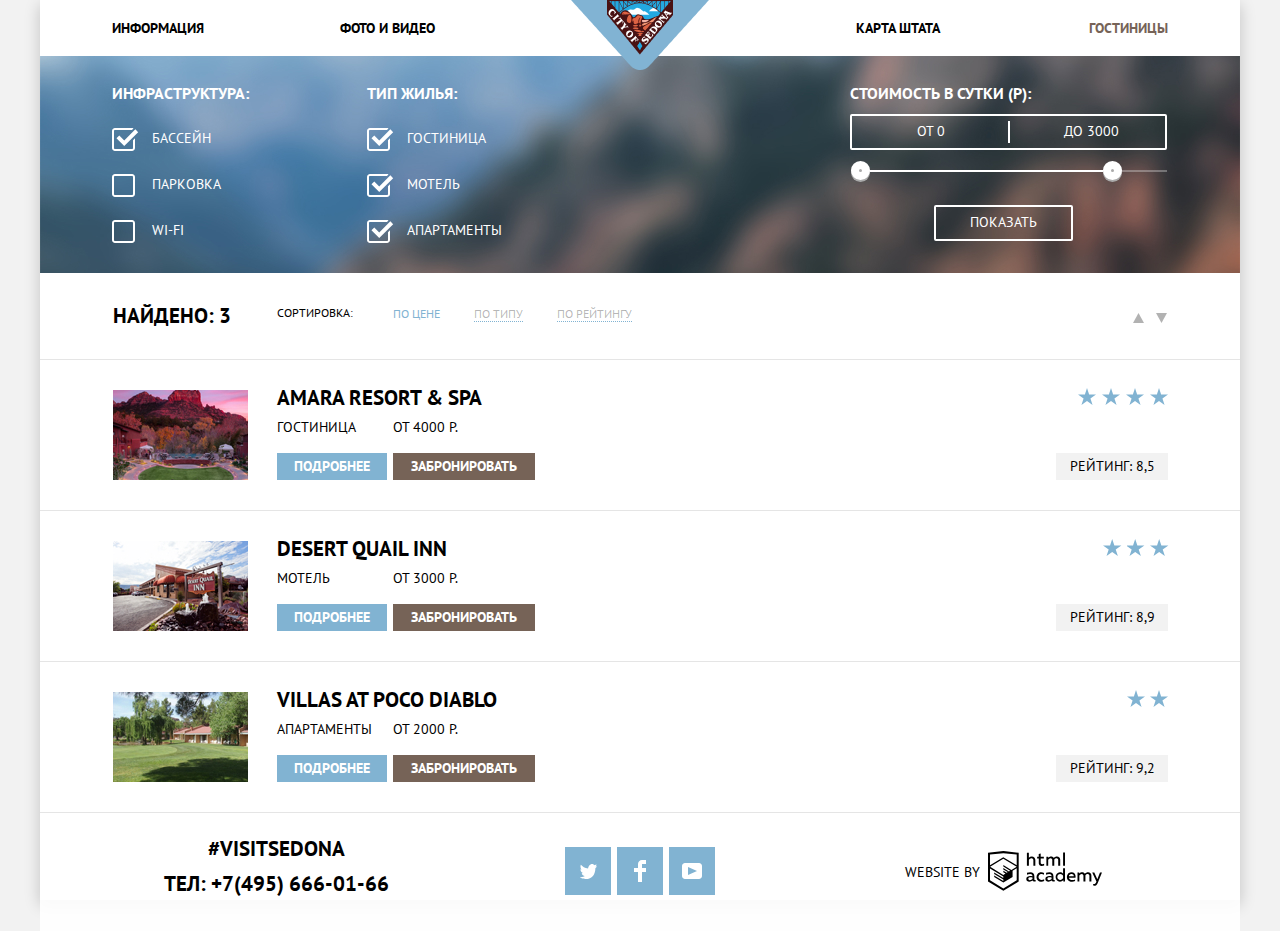
==== commit 6d3e1b0a: "Pixel perfect, минификатор, префиксер" ====
--- a/hotels.html
+++ b/hotels.html
@@ -5,7 +5,7 @@
     <title>HTML Academy: гостиницы Седоны</title>
     <link rel="stylesheet" href="https://fonts.googleapis.com/css2?family=PT+Sans:wght@400;700&display=swap">
     <link href="css/normalize.css" rel="stylesheet">
-    <link href="css/style.css" rel="stylesheet">
+    <link href="css/style.min.css" rel="stylesheet">
   </head>
   <body class="page-body inner-page">
     <div class="shadow-wrapper container">
@@ -31,7 +31,7 @@
               </a>
             </li>
             <li>
-              <a class="active" href="hotels.html">
+              <a class="active">
                 Гостиницы
               </a>
             </li>
@@ -42,12 +42,12 @@
       <main class="page-catalog">
         <section class="filters">
           <h2 class="visually-hidden">Параметры поиска гостиницы</h2>
-          <form class="filter" method="get" action="#" target="_blank">
+          <form class="filter" method="get" action=https://echo.htmlacademy.ru" target="_blank">
             <fieldset>
               <legend>Инфраструктура:</legend>
               <ul>
                 <li class="filter-option filter-checkbox">
-                  <input class="visually-hidden filter-input-checkbox" type="checkbox" name="waterpool" id="waterpool">
+                  <input class="visually-hidden filter-input-checkbox" type="checkbox" name="waterpool" id="waterpool" checked>
                   <label for="waterpool">Бассейн</label>
                 </li>
                 <li class="filter-option filter-checkbox">
@@ -64,15 +64,15 @@
               <legend class="category">Тип жилья:</legend>
               <ul>
                 <li class="filter-option filter-checkbox">
-                  <input class="visually-hidden filter-input-checkbox" type="checkbox" name="hotel" id="hotel">
+                  <input class="visually-hidden filter-input-checkbox" type="checkbox" name="hotel" id="hotel" checked>
                   <label for="hotel">Гостиница</label>
                 </li>
                 <li class="filter-option filter-checkbox">
-                  <input class="visually-hidden filter-input-checkbox" type="checkbox" name="motel" id="motel">
+                  <input class="visually-hidden filter-input-checkbox" type="checkbox" name="motel" id="motel" checked>
                   <label for="motel">Мотель</label>
                 </li>
                 <li class="filter-option filter-checkbox">
-                  <input class="visually-hidden filter-input-checkbox" type="checkbox" name="apartments" id="apartments">
+                  <input class="visually-hidden filter-input-checkbox" type="checkbox" name="apartments" id="apartments" checked>
                   <label for="apartments">Апартаменты</label>
                 </li>
               </ul>
@@ -87,7 +87,7 @@
                     от <input type="number" name="min-price" value="0">
                   </label>
                   <label class="max-price">
-                    до <input type="number" name="max-price" value="3500">
+                    до <input type="number" name="max-price" value="3000">
                   </label>
                 </div>
                 <div class="range-controls">
@@ -104,7 +104,7 @@
         </section>
         <section class="sort-block">
           <h2 class="visually-hidden">Параметры сортировки результатов поиска</h2>
-          <span class="search-result-amount">Найдено:3</span>
+          <span class="search-result-amount">Найдено: 3</span>
           <span>Сортировка:</span>
           <ul class="sort">
             <li>
@@ -148,7 +148,7 @@
           <h2 class="visually-hidden">Результаты поиска гостиницы</h2>
           <ul class="catalog-list">
             <li class="catalog-item">
-              <img src="img/inner-page-result_Amara.jpg" width="135" height="90" alt="Здание Amara resort & SPA">
+              <img src="img/inner-page-result-Amara.jpg" width="135" height="90" alt="Здание Amara resort & SPA">
               <div class="item-info">
                 <h3 class="hotel-name"><a href="">Amara resort & SPA</a></h3>
                 <span class="catalog-category">Гостиница</span>
@@ -162,9 +162,9 @@
             </li>
 
             <li class="catalog-item">
-              <img src="img/inner-page-result_Quail Inn.jpg" width="135" height="90" alt="Здание Desert Quail Inn">
+              <img src="img/inner-page-result-Quail-Inn.jpg" width="135" height="90" alt="Здание Desert Quail Inn">
               <div class="item-info">
-                <h3>Desert Quail Inn</h3>
+                <h3 class="hotel-name">Desert Quail Inn</h3>
                 <span class="catalog-category">Мотель</span>
                 <span class="catalog-price">от 3000 Р.</span>
                 <a class="item-info-detail" href="#">Подробнее</a>
@@ -176,9 +176,9 @@
             </li>
 
             <li class="catalog-item">
-              <img src="img/inner-page-result_Villas.jpg" width="135" height="90" alt="Здание Villas at Poco Diablo">
+              <img src="img/inner-page-result-Villas.jpg" width="135" height="90" alt="Здание Villas at Poco Diablo">
               <div class="item-info">
-                <h3>Villas at Poco Diablo</h3>
+                <h3 class="hotel-name">Villas at Poco Diablo</h3>
                 <span class="catalog-category">Апартаменты</span>
                 <span class="catalog-price">от 2000 Р.</span>
                 <a class="item-info-detail" href="#">Подробнее</a>
@@ -196,7 +196,7 @@
         <h2 class="visually-hidden">Контактная информация</h2>
         <div class="footer-contacts">
           <p>#VISITSEDONA<p>
-          <p>ТЕЛ. <a class="footer-phone" href="tel:+74956660166">+7(495) 666-01-66</a></p>
+          <p>ТЕЛ: <a class="footer-phone" href="tel:+74956660166">+7(495) 666-01-66</a></p>
         </div>
         <ul class="footer-social">
           <li>
--- a/css/style.min.css
+++ b/css/style.min.css
@@ -0,0 +1 @@
+:root{--shadow: rgba(0, 1, 1, 0.2);--basic-white: #FFFFFF;--basic-white-alpha-03: rgba(255, 255, 255, 0.3);--basic-white-alpha-09: rgba(255, 255, 255, 0.9);--basic-black: #000000;--basic-black-alpha-03: rgba(0, 0, 0, 0.3);--red: #FF0000;--basic-grey: #ABABAB;--grey: #EEEEEE;--grey-extra: #BDBBBC;--grey-dark: #E5E5E5;--grey-dark-extra: #EBEBEB;--grey-light: #F2F2F2;--grey-light-extra: #A9A9A9;--blue: #81B3D2;--blue-dark: #669EC0;--blue-dark-extra: #5496BD;--brown: #766357;--brown-dark: #604E43;--brown-dark-extra: #503E33}*,::after,::before{box-sizing:border-box}body{font-family:"PT Sans",Arial,sans-serif;text-transform:uppercase;font-size:14px;line-height:21px;font-weight:400;color:var(--basic-black);background-color:var(--grey-light)}a{text-decoration:none}.footer-social,.site-navigation{list-style-type:none}img{max-width:100%;height:auto}.visually-hidden{position:absolute;width:1px;height:1px;margin:-1px;border:0;padding:0;white-space:nowrap;-webkit-clip-path:inset(100%);clip-path:inset(100%);clip:rect(0 0 0 0);overflow:hidden}.container{width:1200px;margin:0 auto;background-color:var(--basic-white)}.page,.page-body{height:100%}.page-body{min-height:100%}.shadow-wrapper{width:1200px;height:100%;margin:0 auto;display:grid;grid-template-rows:-webkit-min-content 1fr -webkit-min-content;grid-template-rows:min-content 1fr min-content;align-content:start;box-shadow:0 5px 15px var(--shadow)}.main-navigation{position:relative;padding:15px 0;font-size:14px;line-height:26px}.main-header-logo{position:absolute;z-index:1;left:50%;transform:translateX(-50%)}.site-navigation{display:grid;grid-template-columns:repeat(4,1fr);font-weight:700;margin:0;padding:0}.site-navigation li{justify-self:left}.site-navigation li:nth-child(4n+3),.site-navigation li:nth-child(4n+4){justify-self:right}.site-navigation li:nth-child(4n+1){padding-left:72px}.site-navigation li:nth-child(4n+4){padding-right:72px}.hotel-name a,.site-navigation a{color:var(--basic-black)}.copyright-button:hover svg,.hotel-name a:hover,.site-navigation a:hover{color:var(--blue)}.hotel-name a:active,.site-navigation a:active{color:var(--basic-black-alpha-03)}.site-navigation .active{color:var(--brown)}.banner{position:relative;background-image:url(../img/banner-background-photo.jpg);background-color:var(--brown-dark-extra);background-repeat:no-repeat;background-position:center;text-align:center;padding-top:77px;padding-bottom:75px;background-size:cover}.banner::after{content:"";width:100%;height:57px;position:absolute;background-image:url(../img/banner-mask.svg);bottom:-1px;left:0;z-index:2}.intro-to-features-section{background-color:var(--basic-white);padding-top:44px;padding-bottom:51px;text-align:center}.intro-slogan{margin:0 0 43px;font-size:21px;line-height:26px;text-align:center}.intro-text{margin:0;font-weight:400;line-height:26px}.features{text-align:center}.main-features-list,.sub-feature-list{margin:0;padding:0;list-style:none}.main-features-list{display:grid;grid-template-columns:repeat(3,1fr)}.main-features-item{grid-column:1/-1;color:var(--basic-white)}.main-features-item h3{font-size:21px}.main-features-item:nth-of-type(3){grid-column:1/2;background-color:var(--grey);color:var(--basic-black);margin:0}.main-features-item:nth-of-type(4),.main-features-item:nth-of-type(5){grid-column:2/3;background-color:var(--grey);color:var(--basic-black);margin:0}.main-features-item:nth-of-type(5){grid-column:3/4}.item-with-subfeatures{display:grid;grid-template-columns:400px 1fr 1fr;margin:0;padding:0}.main-features-item__inner{padding:47px 40px 52px;background-color:var(--blue)}.main-features-item__inner h3,.sub-features-item h3{font-size:21px;display:block;margin:0 0 26px}.main-features-item__inner p{display:block;margin:0}.main-features-item__inner span{display:block;margin-bottom:24px}.photo-town-description{grid-column:2/-1}.sub-feature-list{grid-column-start:1;grid-column-end:-1;grid-row-start:2;grid-row-end:3;display:grid;grid-template-columns:1fr 1fr 1fr}.sub-features-item{padding:55px 56px 68px;background-color:var(--basic-white);color:var(--basic-black)}.sub-features-item h3::before{content:"";display:block;background-size:contain;background-repeat:no-repeat;background-position:center bottom;margin:0 auto 28px;width:75px;height:77px}.feature-icon-house h3::before{background-image:url(../img/feature-icon-1.svg)}.feature-icon-burger h3::before{background-image:url(../img/feature-icon-2.svg)}.feature-icon-present h3::before{background-image:url(../img/feature-icon-3.svg)}.sub-features-item h3{margin:0 0 25px}.item-single{display:grid;grid-template-columns:800px 1fr;margin:0;padding:0}.feature-background-2{background-image:url(../img/feature_background_2.jpg);background-repeat:no-repeat;width:800px;height:256px}.item-single .main-features-item__inner{grid-column:-2/-1;padding-top:50px;padding-bottom:51px}.main-features-item:nth-of-type(3),.main-features-item:nth-of-type(4),.main-features-item:nth-of-type(5){padding:47px 69px 54px}.main-features-item:nth-of-type(3) h3,.main-features-item:nth-of-type(4) h3,.main-features-item:nth-of-type(5) h3{margin:0 0 27px;padding:0}.main-features-item:nth-of-type(3) span,.main-features-item:nth-of-type(4) span,.main-features-item:nth-of-type(5) span{display:block;margin-bottom:23px}.main-features-item:nth-of-type(3) p,.main-features-item:nth-of-type(4) p,.main-features-item:nth-of-type(5) p{margin:0;padding:0}.search{text-align:center;padding-top:58px;background-color:var(--basic-white)}.search span{display:block;font-weight:700;font-size:30px;line-height:24px;margin-bottom:32px}.search>p{line-height:24px;margin:0 0 44px}.search-open-button{width:568px;display:inline-block;padding:30px;font-size:21px;line-height:26px;background-color:var(--brown);color:var(--basic-white);font-weight:700}.search-open-button:hover{background-color:var(--brown-dark)}.search-open-button:active{background-color:var(--brown-dark-extra);color:var(--basic-white-alpha-03)}.search-wrapper{position:absolute;left:50%;transform:translateX(-50%);display:block;width:568px;margin:0 auto;padding:54px 55px 55px;background-color:var(--basic-white)}.search-form{display:flex;flex-direction:column;font-weight:700;line-height:26px}.search-form-item{position:relative;display:flex;align-items:center;justify-content:space-between;margin:0 0 29px}.search-form-item:nth-child(2){margin-bottom:30px}.search-form-item:last-of-type{margin-bottom:54px}.date-input{width:346px;margin:0;border:0;background-color:var(--grey-light);padding:6px 37px 6px 12px}.amount-input::-webkit-input-placeholder,.date-input::-webkit-input-placeholder{color:var(--basic-black);opacity:1;font-weight:700;line-height:26px;text-transform:uppercase}.amount-input::-moz-placeholder,.date-input::-moz-placeholder{color:var(--basic-black);opacity:1;font-weight:700;line-height:26px;text-transform:uppercase}.amount-input,.amount-input::placeholder,.date-input,.date-input::placeholder{color:var(--basic-black);opacity:1;font-weight:700;line-height:26px;text-transform:uppercase}.calendar-icon{display:flex;padding:0;background-color:transparent;position:absolute;border:0;right:9px;top:50%;transform:translateY(-50%);cursor:pointer}.adult-amount,.children-amount{position:relative;display:flex;align-items:center;justify-content:space-between;width:226px;margin:0 53px 0 0}.children-amount{width:179px;margin:0}.amount-input{width:114px;border:0;background-color:var(--grey-light);padding:6px 37px;text-align:center}.amount-button{display:flex;align-items:center;justify-content:center;height:20px;width:20px;padding:0;background-color:transparent;position:absolute;border:0;top:50%;transform:translateY(-50%);cursor:pointer}.button-minus{right:85px}.button-plus{right:10px}.search-form-item:last-child{margin-bottom:54px}.amount-input:hover,.date-input:hover{background-color:var(--grey-dark-extra)}.amount-input:focus,.date-input:focus{box-sizing:border-box;background-color:transparent;outline:2px solid var(--grey-dark);outline-offset:-2px}.amount-button,.calendar-icon{color:var(--grey-light-extra)}.amount-button:hover,.calendar-icon:hover{color:var(--basic-black)}.amount-button:active,.amount-button:focus,.calendar-icon:active,.calendar-icon:focus{outline:0;color:var(--blue)}.button-find{width:458px;font-size:21px;line-height:26px;text-transform:uppercase;background-color:var(--blue);color:var(--basic-white);font-weight:700;border:0;padding:17px 0 15px;cursor:pointer}.button-find:active,.button-find:hover{background-color:var(--blue-dark)}.button-find:active{color:var(--basic-white-alpha-03)}.search-map{background-image:url(../img/search-menu-map.png);background-color:var(--grey);background-size:cover;background-repeat:no-repeat;height:593px;text-align:center}.main-footer{display:grid;grid-template-columns:1fr 1fr 1fr;align-items:center;margin-top:-121px;padding-top:23px;padding-bottom:36px;color:var(--basic-black);background-color:var(--basic-white-alpha-09)}.inner-footer{margin-top:0}.main-footer a{color:var(--basic-black);font-weight:700}.footer-contacts{margin:0;padding-left:72px;text-align:center}.footer-contacts p{display:block;margin:0;font-size:21px;font-weight:700}.footer-contacts p:first-child{margin-bottom:14px}.footer-social{display:flex;justify-content:space-between;margin:0;padding:11px 0 0;justify-self:center;width:150px}.footer-social .social-button{color:var(--basic-white);display:flex;align-items:center;justify-content:center;background-color:var(--blue);background-repeat:no-repeat;background-position:center;width:46px;height:48px}.social-button:hover{background-color:var(--blue-dark)}.social-button:active{color:var(--basic-white-alpha-03);background-color:var(--blue-dark-extra)}.footer-copyright{display:inline-flex;max-width:300px;justify-self:center;padding-top:9px;padding-right:73px}.copyright-button{display:flex;flex-wrap:wrap;align-items:center}.copyright-button p{margin:5px 8px 0 0}.footer-contacts a:focus,.footer-contacts a:hover{text-decoration:none}.footer-copyright .copyright-button{font-weight:400}.copyright-button:active svg{color:var(--grey-extra)}.filters{color:var(--basic-white);background-color:var(--brown);background-image:url(../img/inner-page-background.jpg);background-repeat:no-repeat;background-size:cover}.filter{display:flex;padding:27px 72px 32px;justify-content:flex-start}.filter fieldset{margin:0;border:0;width:255px;padding:0 15px 0 0}.filter fieldset:nth-child(2n){margin-right:228px}.filter fieldset:nth-child(3n){width:317px;padding-right:0}.filter legend{font-weight:700;font-size:16px;line-height:21px;margin-bottom:24px}.filter ul{margin:0;padding:0;font-size:14px;line-height:21px;list-style:none}.filter-option{display:flex;align-items:center;font-weight:400;margin-bottom:25px}.filter-option:last-child{margin-bottom:0}.filter-option label{cursor:pointer;position:relative;display:block;padding-left:40px;-webkit-user-select:none;-moz-user-select:none;user-select:none}.filter-option label:hover{color:var(--grey-dark)}.filter-input-checkbox+label::before{content:"";display:inline-block;position:absolute;width:23px;height:23px;left:0;background-image:url(../img/checkbox-off.svg);background-repeat:no-repeat;background-position:left,center}.filter-input-checkbox:checked+label::before{content:"";display:inline-block;position:absolute;width:27px;height:23px;left:0;background-image:url(../img/checkbox-on.svg);background-position:left,center;background-repeat:no-repeat}.filter-input-checkbox:disabled+label{color:var(--grey-light-extra)}.filter-input-checkbox:disabled+label::before{background-image:url(../img/checkbox-off-disabled.svg)}.filter-input-checkbox:checked:disabled+label::before{background-image:url(../img/checkbox-on-disabled.svg)}.filter-input-checkbox:focus+label::before{outline:2px solid var(--blue)}.filter-item{margin:0;padding:0}.filter-item legend{margin-bottom:10px}.range-filter{display:flex;flex-direction:column;align-items:center;width:317px}.price-controls{position:relative;display:flex;width:inherit;justify-content:space-between;border:2px solid var(--basic-white);box-sizing:border-box;border-radius:2px}.price-controls label{text-transform:uppercase;width:50%;padding-top:5px;padding-bottom:6px;padding-left:65px}.price-controls .max-price{padding-left:55px}.price-controls input{padding-left:0;font-family:inherit;font-size:inherit;width:68px;text-align:left;color:var(--basic-white);border:0;border-radius:5px;background:0 0}.price-controls::before{content:"";position:absolute;width:2px;height:22px;background-color:var(--basic-white);left:50%;top:50%;transform:translate(-50%,-50%)}.range-controls{width:inherit;position:relative;padding-right:0;padding-left:5px;padding-top:20px;margin-bottom:13px;height:42px;background-color:transparent;border-radius:5px}.range-controls .scale{height:2px;background-color:var(--basic-white-alpha-03)}.range-controls .bar{width:248px;height:2px;background:var(--basic-white)}.range-controls .toggle{position:absolute;top:11px;left:1px;width:19px;height:19px;padding:0;border:8px solid var(--basic-white);background-color:var(--basic-grey);border-radius:50%;box-shadow:0 2px 0 0 var(--basic-grey)}.toggle:hover{transform:scale(1.2)}.filter-button.button:focus,.toggle:focus{outline:2px solid var(--blue)}.range-controls .toggle-max{left:253px}.filter-button{color:var(--baxic-white);text-transform:uppercase;line-height:21px;font-size:14px;padding:5px 34px 6px;margin-left:-10px;background-color:transparent;border:2px solid var(--basic-white);box-sizing:border-box;border-radius:2px}.filter-button:hover{color:var(--basic-black);background-color:var(--basic-white)}.sort-block{display:flex;padding:30px 73px}.sort-block ul{margin:0;padding:0;list-style:none}.search-result-amount{margin-right:46px;font-size:21px;line-height:26px;font-weight:700}.sort-block span:nth-of-type(2){padding-top:1px;margin-right:40px;font-size:12px;line-height:18px}.sort-block .sort{padding-top:2px;min-width:239px;display:flex;justify-content:space-between;margin-right:auto}.sort{display:flex;list-style:none;font-size:12px;line-height:18px}.sort-block .sort-by-order{display:flex;min-width:34px;justify-content:space-between;padding-top:5px}.sort a{color:var(--basic-black-alpha-03);border-bottom:1px dotted var(--blue)}.sort .active,.sort a:hover{color:var(--blue)}.sort a:active{color:var(--basic-black);border-bottom:none}.sort .active{border-bottom:1px dotted transparent}.sort-by-order a,.sort-by-order a:link{color:var(--basic-black-alpha-03)}.sort-by-order a:hover{color:var(--basic-black)}.sort-by-order .active-arrow,.sort-by-order a:active{color:var(--blue)}.catalog-list{list-style:none;margin:0;padding:0}.catalog-item:first-child{border-top:1px solid var(--grey-dark)}.catalog-item{background-color:var(--basic-white);display:grid;grid-template-columns:135px 1fr 155px;margin:0;padding:28px 71px 30px 73px;border-bottom:1px solid var(--grey-dark)}.catalog-item img{padding-top:2px}.item-info{padding:0 29px;display:grid;grid-template-columns:110px 142px;grid-column-gap:6px;align-items:start}.item-info h3{margin:0 0 9px;grid-column:1/3;grid-row:1/2}.hotel-name{font-size:21px;line-height:20px}.catalog-category{margin-bottom:15px}.item-info-detail{background-color:var(--blue);color:var(--basic-white);font-weight:700;padding:5px}.item-info .item-booking,.item-info .item-info-detail,.item-info span{display:block}.item-info .item-booking,.item-info .item-info-detail{text-align:center;padding:3px 16px}.rating{position:relative;display:flex;flex-direction:column;justify-content:flex-end;align-items:flex-end}.rating::before{position:absolute;top:0;right:0;content:"";width:91px;height:17px;background-image:url(../img/star.svg);background-position:right,center;background-repeat:space;margin-bottom:47px}.star-three::before{width:66px}.star-two::before{width:42px}.rating span{display:inline-flex;margin:0 1px 0 0;padding:3px 13px 3px 14px;background-color:var(--grey-light);background-size:cover}.item-info-detail:active,.item-info-detail:hover{background-color:var(--blue-dark)}.item-info-detail:active{color:var(--basic-white-alpha-03)}.item-booking{background-color:var(--brown);color:var(--basic-white);font-weight:700;padding:5px}.item-booking:active,.item-booking:hover{background-color:var(--brown-dark)}.item-booking:active{color:var(--basic-white-alpha-03)}
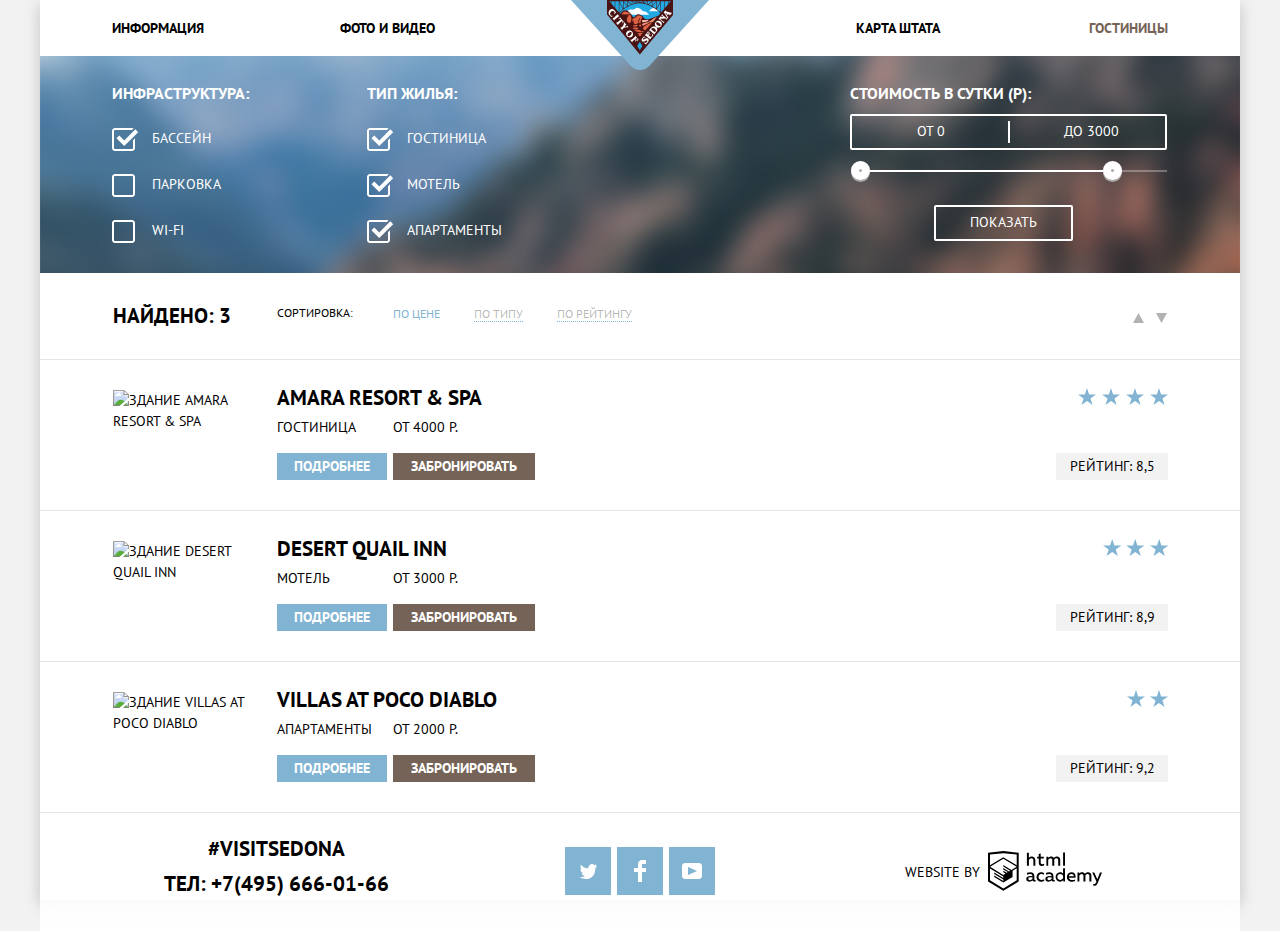
==== commit dc56782b: "На проверку наставником" ====
--- a/hotels.html
+++ b/hotels.html
@@ -11,29 +11,21 @@
     <div class="shadow-wrapper container">
       <header class="main-header">
         <a href="index.html" class="main-header-logo">
-          <img src="img/logo.png" width="138" height="70" alt="Логотип City of Sedona">
+          <img src="img/logo.svg" width="138" height="70" alt="Логотип City of Sedona">
         </a>
         <nav class="main-navigation">
           <ul class="site-navigation">
             <li>
-              <a href="">
-                Информация
-              </a>
-            </li>
-            <li>
-              <a href="">
-                Фото и видео
-              </a>
-            </li>
-            <li>
-              <a href="">
-                Карта штата
-              </a>
-            </li>
-            <li>
-              <a class="active">
-                Гостиницы
-              </a>
+              <a href="#">Информация</a>
+            </li>
+            <li>
+              <a href="#">Фото и видео</a>
+            </li>
+            <li>
+              <a href="#">Карта штата</a>
+            </li>
+            <li>
+              <a class="active">Гостиницы</a>
             </li>
           </ul>
         </nav>
@@ -42,7 +34,7 @@
       <main class="page-catalog">
         <section class="filters">
           <h2 class="visually-hidden">Параметры поиска гостиницы</h2>
-          <form class="filter" method="get" action=https://echo.htmlacademy.ru" target="_blank">
+          <form class="filter" method="get" action="https://echo.htmlacademy.ru">
             <fieldset>
               <legend>Инфраструктура:</legend>
               <ul>
@@ -77,8 +69,6 @@
                 </li>
               </ul>
             </fieldset>
-
-
             <fieldset class="filter-item">
               <legend>Стоимость в сутки (Р):</legend>
               <div class="range-filter">
@@ -108,19 +98,13 @@
           <span>Сортировка:</span>
           <ul class="sort">
             <li>
-              <a class="active" href="#">
-                По цене
-              </a>
-            </li>
-            <li>
-              <a href="#">
-                По типу
-              </a>
-            </li>
-            <li>
-              <a href="#">
-                По рейтингу
-              </a>
+              <a class="active" href="#">По цене</a>
+            </li>
+            <li>
+              <a href="#">По типу</a>
+            </li>
+            <li>
+              <a href="#">По рейтингу</a>
             </li>
           </ul>
           <ul class="sort-by-order">
@@ -142,13 +126,11 @@
             </li>
           </ul>
         </section>
-
-
         <section class="catalog">
           <h2 class="visually-hidden">Результаты поиска гостиницы</h2>
           <ul class="catalog-list">
             <li class="catalog-item">
-              <img src="img/inner-page-result-Amara.jpg" width="135" height="90" alt="Здание Amara resort & SPA">
+              <img src="img/inner-page-result-amara.jpg" width="135" height="90" alt="Здание Amara resort & SPA">
               <div class="item-info">
                 <h3 class="hotel-name"><a href="">Amara resort & SPA</a></h3>
                 <span class="catalog-category">Гостиница</span>
@@ -160,9 +142,8 @@
                 <span>Рейтинг: 8,5</span>
               </div>
             </li>
-
             <li class="catalog-item">
-              <img src="img/inner-page-result-Quail-Inn.jpg" width="135" height="90" alt="Здание Desert Quail Inn">
+              <img src="img/inner-page-result-quail-inn.jpg" width="135" height="90" alt="Здание Desert Quail Inn">
               <div class="item-info">
                 <h3 class="hotel-name">Desert Quail Inn</h3>
                 <span class="catalog-category">Мотель</span>
@@ -174,9 +155,8 @@
                 <span>Рейтинг: 8,9</span>
               </div>
             </li>
-
             <li class="catalog-item">
-              <img src="img/inner-page-result-Villas.jpg" width="135" height="90" alt="Здание Villas at Poco Diablo">
+              <img src="img/inner-page-result-villas.jpg" width="135" height="90" alt="Здание Villas at Poco Diablo">
               <div class="item-info">
                 <h3 class="hotel-name">Villas at Poco Diablo</h3>
                 <span class="catalog-category">Апартаменты</span>
--- a/css/style.min.css
+++ b/css/style.min.css
@@ -1 +1 @@
-:root{--shadow: rgba(0, 1, 1, 0.2);--basic-white: #FFFFFF;--basic-white-alpha-03: rgba(255, 255, 255, 0.3);--basic-white-alpha-09: rgba(255, 255, 255, 0.9);--basic-black: #000000;--basic-black-alpha-03: rgba(0, 0, 0, 0.3);--red: #FF0000;--basic-grey: #ABABAB;--grey: #EEEEEE;--grey-extra: #BDBBBC;--grey-dark: #E5E5E5;--grey-dark-extra: #EBEBEB;--grey-light: #F2F2F2;--grey-light-extra: #A9A9A9;--blue: #81B3D2;--blue-dark: #669EC0;--blue-dark-extra: #5496BD;--brown: #766357;--brown-dark: #604E43;--brown-dark-extra: #503E33}*,::after,::before{box-sizing:border-box}body{font-family:"PT Sans",Arial,sans-serif;text-transform:uppercase;font-size:14px;line-height:21px;font-weight:400;color:var(--basic-black);background-color:var(--grey-light)}a{text-decoration:none}.footer-social,.site-navigation{list-style-type:none}img{max-width:100%;height:auto}.visually-hidden{position:absolute;width:1px;height:1px;margin:-1px;border:0;padding:0;white-space:nowrap;-webkit-clip-path:inset(100%);clip-path:inset(100%);clip:rect(0 0 0 0);overflow:hidden}.container{width:1200px;margin:0 auto;background-color:var(--basic-white)}.page,.page-body{height:100%}.page-body{min-height:100%}.shadow-wrapper{width:1200px;height:100%;margin:0 auto;display:grid;grid-template-rows:-webkit-min-content 1fr -webkit-min-content;grid-template-rows:min-content 1fr min-content;align-content:start;box-shadow:0 5px 15px var(--shadow)}.main-navigation{position:relative;padding:15px 0;font-size:14px;line-height:26px}.main-header-logo{position:absolute;z-index:1;left:50%;transform:translateX(-50%)}.site-navigation{display:grid;grid-template-columns:repeat(4,1fr);font-weight:700;margin:0;padding:0}.site-navigation li{justify-self:left}.site-navigation li:nth-child(4n+3),.site-navigation li:nth-child(4n+4){justify-self:right}.site-navigation li:nth-child(4n+1){padding-left:72px}.site-navigation li:nth-child(4n+4){padding-right:72px}.hotel-name a,.site-navigation a{color:var(--basic-black)}.copyright-button:hover svg,.hotel-name a:hover,.site-navigation a:hover{color:var(--blue)}.hotel-name a:active,.site-navigation a:active{color:var(--basic-black-alpha-03)}.site-navigation .active{color:var(--brown)}.banner{position:relative;background-image:url(../img/banner-background-photo.jpg);background-color:var(--brown-dark-extra);background-repeat:no-repeat;background-position:center;text-align:center;padding-top:77px;padding-bottom:75px;background-size:cover}.banner::after{content:"";width:100%;height:57px;position:absolute;background-image:url(../img/banner-mask.svg);bottom:-1px;left:0;z-index:2}.intro-to-features-section{background-color:var(--basic-white);padding-top:44px;padding-bottom:51px;text-align:center}.intro-slogan{margin:0 0 43px;font-size:21px;line-height:26px;text-align:center}.intro-text{margin:0;font-weight:400;line-height:26px}.features{text-align:center}.main-features-list,.sub-feature-list{margin:0;padding:0;list-style:none}.main-features-list{display:grid;grid-template-columns:repeat(3,1fr)}.main-features-item{grid-column:1/-1;color:var(--basic-white)}.main-features-item h3{font-size:21px}.main-features-item:nth-of-type(3){grid-column:1/2;background-color:var(--grey);color:var(--basic-black);margin:0}.main-features-item:nth-of-type(4),.main-features-item:nth-of-type(5){grid-column:2/3;background-color:var(--grey);color:var(--basic-black);margin:0}.main-features-item:nth-of-type(5){grid-column:3/4}.item-with-subfeatures{display:grid;grid-template-columns:400px 1fr 1fr;margin:0;padding:0}.main-features-item__inner{padding:47px 40px 52px;background-color:var(--blue)}.main-features-item__inner h3,.sub-features-item h3{font-size:21px;display:block;margin:0 0 26px}.main-features-item__inner p{display:block;margin:0}.main-features-item__inner span{display:block;margin-bottom:24px}.photo-town-description{grid-column:2/-1}.sub-feature-list{grid-column-start:1;grid-column-end:-1;grid-row-start:2;grid-row-end:3;display:grid;grid-template-columns:1fr 1fr 1fr}.sub-features-item{padding:55px 56px 68px;background-color:var(--basic-white);color:var(--basic-black)}.sub-features-item h3::before{content:"";display:block;background-size:contain;background-repeat:no-repeat;background-position:center bottom;margin:0 auto 28px;width:75px;height:77px}.feature-icon-house h3::before{background-image:url(../img/feature-icon-1.svg)}.feature-icon-burger h3::before{background-image:url(../img/feature-icon-2.svg)}.feature-icon-present h3::before{background-image:url(../img/feature-icon-3.svg)}.sub-features-item h3{margin:0 0 25px}.item-single{display:grid;grid-template-columns:800px 1fr;margin:0;padding:0}.feature-background-2{background-image:url(../img/feature_background_2.jpg);background-repeat:no-repeat;width:800px;height:256px}.item-single .main-features-item__inner{grid-column:-2/-1;padding-top:50px;padding-bottom:51px}.main-features-item:nth-of-type(3),.main-features-item:nth-of-type(4),.main-features-item:nth-of-type(5){padding:47px 69px 54px}.main-features-item:nth-of-type(3) h3,.main-features-item:nth-of-type(4) h3,.main-features-item:nth-of-type(5) h3{margin:0 0 27px;padding:0}.main-features-item:nth-of-type(3) span,.main-features-item:nth-of-type(4) span,.main-features-item:nth-of-type(5) span{display:block;margin-bottom:23px}.main-features-item:nth-of-type(3) p,.main-features-item:nth-of-type(4) p,.main-features-item:nth-of-type(5) p{margin:0;padding:0}.search{text-align:center;padding-top:58px;background-color:var(--basic-white)}.search span{display:block;font-weight:700;font-size:30px;line-height:24px;margin-bottom:32px}.search>p{line-height:24px;margin:0 0 44px}.search-open-button{width:568px;display:inline-block;padding:30px;font-size:21px;line-height:26px;background-color:var(--brown);color:var(--basic-white);font-weight:700}.search-open-button:hover{background-color:var(--brown-dark)}.search-open-button:active{background-color:var(--brown-dark-extra);color:var(--basic-white-alpha-03)}.search-wrapper{position:absolute;left:50%;transform:translateX(-50%);display:block;width:568px;margin:0 auto;padding:54px 55px 55px;background-color:var(--basic-white)}.search-form{display:flex;flex-direction:column;font-weight:700;line-height:26px}.search-form-item{position:relative;display:flex;align-items:center;justify-content:space-between;margin:0 0 29px}.search-form-item:nth-child(2){margin-bottom:30px}.search-form-item:last-of-type{margin-bottom:54px}.date-input{width:346px;margin:0;border:0;background-color:var(--grey-light);padding:6px 37px 6px 12px}.amount-input::-webkit-input-placeholder,.date-input::-webkit-input-placeholder{color:var(--basic-black);opacity:1;font-weight:700;line-height:26px;text-transform:uppercase}.amount-input::-moz-placeholder,.date-input::-moz-placeholder{color:var(--basic-black);opacity:1;font-weight:700;line-height:26px;text-transform:uppercase}.amount-input,.amount-input::placeholder,.date-input,.date-input::placeholder{color:var(--basic-black);opacity:1;font-weight:700;line-height:26px;text-transform:uppercase}.calendar-icon{display:flex;padding:0;background-color:transparent;position:absolute;border:0;right:9px;top:50%;transform:translateY(-50%);cursor:pointer}.adult-amount,.children-amount{position:relative;display:flex;align-items:center;justify-content:space-between;width:226px;margin:0 53px 0 0}.children-amount{width:179px;margin:0}.amount-input{width:114px;border:0;background-color:var(--grey-light);padding:6px 37px;text-align:center}.amount-button{display:flex;align-items:center;justify-content:center;height:20px;width:20px;padding:0;background-color:transparent;position:absolute;border:0;top:50%;transform:translateY(-50%);cursor:pointer}.button-minus{right:85px}.button-plus{right:10px}.search-form-item:last-child{margin-bottom:54px}.amount-input:hover,.date-input:hover{background-color:var(--grey-dark-extra)}.amount-input:focus,.date-input:focus{box-sizing:border-box;background-color:transparent;outline:2px solid var(--grey-dark);outline-offset:-2px}.amount-button,.calendar-icon{color:var(--grey-light-extra)}.amount-button:hover,.calendar-icon:hover{color:var(--basic-black)}.amount-button:active,.amount-button:focus,.calendar-icon:active,.calendar-icon:focus{outline:0;color:var(--blue)}.button-find{width:458px;font-size:21px;line-height:26px;text-transform:uppercase;background-color:var(--blue);color:var(--basic-white);font-weight:700;border:0;padding:17px 0 15px;cursor:pointer}.button-find:active,.button-find:hover{background-color:var(--blue-dark)}.button-find:active{color:var(--basic-white-alpha-03)}.search-map{background-image:url(../img/search-menu-map.png);background-color:var(--grey);background-size:cover;background-repeat:no-repeat;height:593px;text-align:center}.main-footer{display:grid;grid-template-columns:1fr 1fr 1fr;align-items:center;margin-top:-121px;padding-top:23px;padding-bottom:36px;color:var(--basic-black);background-color:var(--basic-white-alpha-09)}.inner-footer{margin-top:0}.main-footer a{color:var(--basic-black);font-weight:700}.footer-contacts{margin:0;padding-left:72px;text-align:center}.footer-contacts p{display:block;margin:0;font-size:21px;font-weight:700}.footer-contacts p:first-child{margin-bottom:14px}.footer-social{display:flex;justify-content:space-between;margin:0;padding:11px 0 0;justify-self:center;width:150px}.footer-social .social-button{color:var(--basic-white);display:flex;align-items:center;justify-content:center;background-color:var(--blue);background-repeat:no-repeat;background-position:center;width:46px;height:48px}.social-button:hover{background-color:var(--blue-dark)}.social-button:active{color:var(--basic-white-alpha-03);background-color:var(--blue-dark-extra)}.footer-copyright{display:inline-flex;max-width:300px;justify-self:center;padding-top:9px;padding-right:73px}.copyright-button{display:flex;flex-wrap:wrap;align-items:center}.copyright-button p{margin:5px 8px 0 0}.footer-contacts a:focus,.footer-contacts a:hover{text-decoration:none}.footer-copyright .copyright-button{font-weight:400}.copyright-button:active svg{color:var(--grey-extra)}.filters{color:var(--basic-white);background-color:var(--brown);background-image:url(../img/inner-page-background.jpg);background-repeat:no-repeat;background-size:cover}.filter{display:flex;padding:27px 72px 32px;justify-content:flex-start}.filter fieldset{margin:0;border:0;width:255px;padding:0 15px 0 0}.filter fieldset:nth-child(2n){margin-right:228px}.filter fieldset:nth-child(3n){width:317px;padding-right:0}.filter legend{font-weight:700;font-size:16px;line-height:21px;margin-bottom:24px}.filter ul{margin:0;padding:0;font-size:14px;line-height:21px;list-style:none}.filter-option{display:flex;align-items:center;font-weight:400;margin-bottom:25px}.filter-option:last-child{margin-bottom:0}.filter-option label{cursor:pointer;position:relative;display:block;padding-left:40px;-webkit-user-select:none;-moz-user-select:none;user-select:none}.filter-option label:hover{color:var(--grey-dark)}.filter-input-checkbox+label::before{content:"";display:inline-block;position:absolute;width:23px;height:23px;left:0;background-image:url(../img/checkbox-off.svg);background-repeat:no-repeat;background-position:left,center}.filter-input-checkbox:checked+label::before{content:"";display:inline-block;position:absolute;width:27px;height:23px;left:0;background-image:url(../img/checkbox-on.svg);background-position:left,center;background-repeat:no-repeat}.filter-input-checkbox:disabled+label{color:var(--grey-light-extra)}.filter-input-checkbox:disabled+label::before{background-image:url(../img/checkbox-off-disabled.svg)}.filter-input-checkbox:checked:disabled+label::before{background-image:url(../img/checkbox-on-disabled.svg)}.filter-input-checkbox:focus+label::before{outline:2px solid var(--blue)}.filter-item{margin:0;padding:0}.filter-item legend{margin-bottom:10px}.range-filter{display:flex;flex-direction:column;align-items:center;width:317px}.price-controls{position:relative;display:flex;width:inherit;justify-content:space-between;border:2px solid var(--basic-white);box-sizing:border-box;border-radius:2px}.price-controls label{text-transform:uppercase;width:50%;padding-top:5px;padding-bottom:6px;padding-left:65px}.price-controls .max-price{padding-left:55px}.price-controls input{padding-left:0;font-family:inherit;font-size:inherit;width:68px;text-align:left;color:var(--basic-white);border:0;border-radius:5px;background:0 0}.price-controls::before{content:"";position:absolute;width:2px;height:22px;background-color:var(--basic-white);left:50%;top:50%;transform:translate(-50%,-50%)}.range-controls{width:inherit;position:relative;padding-right:0;padding-left:5px;padding-top:20px;margin-bottom:13px;height:42px;background-color:transparent;border-radius:5px}.range-controls .scale{height:2px;background-color:var(--basic-white-alpha-03)}.range-controls .bar{width:248px;height:2px;background:var(--basic-white)}.range-controls .toggle{position:absolute;top:11px;left:1px;width:19px;height:19px;padding:0;border:8px solid var(--basic-white);background-color:var(--basic-grey);border-radius:50%;box-shadow:0 2px 0 0 var(--basic-grey)}.toggle:hover{transform:scale(1.2)}.filter-button.button:focus,.toggle:focus{outline:2px solid var(--blue)}.range-controls .toggle-max{left:253px}.filter-button{color:var(--baxic-white);text-transform:uppercase;line-height:21px;font-size:14px;padding:5px 34px 6px;margin-left:-10px;background-color:transparent;border:2px solid var(--basic-white);box-sizing:border-box;border-radius:2px}.filter-button:hover{color:var(--basic-black);background-color:var(--basic-white)}.sort-block{display:flex;padding:30px 73px}.sort-block ul{margin:0;padding:0;list-style:none}.search-result-amount{margin-right:46px;font-size:21px;line-height:26px;font-weight:700}.sort-block span:nth-of-type(2){padding-top:1px;margin-right:40px;font-size:12px;line-height:18px}.sort-block .sort{padding-top:2px;min-width:239px;display:flex;justify-content:space-between;margin-right:auto}.sort{display:flex;list-style:none;font-size:12px;line-height:18px}.sort-block .sort-by-order{display:flex;min-width:34px;justify-content:space-between;padding-top:5px}.sort a{color:var(--basic-black-alpha-03);border-bottom:1px dotted var(--blue)}.sort .active,.sort a:hover{color:var(--blue)}.sort a:active{color:var(--basic-black);border-bottom:none}.sort .active{border-bottom:1px dotted transparent}.sort-by-order a,.sort-by-order a:link{color:var(--basic-black-alpha-03)}.sort-by-order a:hover{color:var(--basic-black)}.sort-by-order .active-arrow,.sort-by-order a:active{color:var(--blue)}.catalog-list{list-style:none;margin:0;padding:0}.catalog-item:first-child{border-top:1px solid var(--grey-dark)}.catalog-item{background-color:var(--basic-white);display:grid;grid-template-columns:135px 1fr 155px;margin:0;padding:28px 71px 30px 73px;border-bottom:1px solid var(--grey-dark)}.catalog-item img{padding-top:2px}.item-info{padding:0 29px;display:grid;grid-template-columns:110px 142px;grid-column-gap:6px;align-items:start}.item-info h3{margin:0 0 9px;grid-column:1/3;grid-row:1/2}.hotel-name{font-size:21px;line-height:20px}.catalog-category{margin-bottom:15px}.item-info-detail{background-color:var(--blue);color:var(--basic-white);font-weight:700;padding:5px}.item-info .item-booking,.item-info .item-info-detail,.item-info span{display:block}.item-info .item-booking,.item-info .item-info-detail{text-align:center;padding:3px 16px}.rating{position:relative;display:flex;flex-direction:column;justify-content:flex-end;align-items:flex-end}.rating::before{position:absolute;top:0;right:0;content:"";width:91px;height:17px;background-image:url(../img/star.svg);background-position:right,center;background-repeat:space;margin-bottom:47px}.star-three::before{width:66px}.star-two::before{width:42px}.rating span{display:inline-flex;margin:0 1px 0 0;padding:3px 13px 3px 14px;background-color:var(--grey-light);background-size:cover}.item-info-detail:active,.item-info-detail:hover{background-color:var(--blue-dark)}.item-info-detail:active{color:var(--basic-white-alpha-03)}.item-booking{background-color:var(--brown);color:var(--basic-white);font-weight:700;padding:5px}.item-booking:active,.item-booking:hover{background-color:var(--brown-dark)}.item-booking:active{color:var(--basic-white-alpha-03)}
+:root{--shadow: rgba(0, 1, 1, 0.2);--basic-white: #FFFFFF;--basic-white-alpha-03: rgba(255, 255, 255, 0.3);--basic-white-alpha-09: rgba(255, 255, 255, 0.9);--basic-black: #000000;--basic-black-alpha-03: rgba(0, 0, 0, 0.3);--red: #FF0000;--basic-grey: #ABABAB;--grey: #EEEEEE;--grey-extra: #BDBBBC;--grey-dark: #E5E5E5;--grey-dark-extra: #EBEBEB;--grey-light: #F2F2F2;--grey-light-extra: #A9A9A9;--blue: #81B3D2;--blue-dark: #669EC0;--blue-dark-extra: #5496BD;--brown: #766357;--brown-dark: #604E43;--brown-dark-extra: #503E33}*,::after,::before{box-sizing:border-box}body{font-family:"PT Sans",Arial,sans-serif;text-transform:uppercase;font-size:14px;line-height:21px;font-weight:400;color:var(--basic-black);background-color:var(--grey-light)}a{text-decoration:none}.footer-social,.site-navigation{list-style-type:none}img{max-width:100%;height:auto}.visually-hidden{position:absolute;width:1px;height:1px;margin:-1px;border:0;padding:0;white-space:nowrap;-webkit-clip-path:inset(100%);clip-path:inset(100%);clip:rect(0 0 0 0);overflow:hidden}.container{width:1200px;margin:0 auto;background-color:var(--basic-white)}.page,.page-body{height:100%}.page-body{min-height:100%}.shadow-wrapper{width:1200px;height:100%;margin:0 auto;display:grid;grid-template-rows:-webkit-min-content 1fr -webkit-min-content;grid-template-rows:min-content 1fr min-content;align-content:start;box-shadow:0 5px 15px var(--shadow)}.main-navigation{position:relative;padding:15px 0;font-size:14px;line-height:26px}.main-header-logo{position:absolute;z-index:1;left:50%;transform:translateX(-50%)}.site-navigation{display:grid;grid-template-columns:repeat(4,1fr);font-weight:700;margin:0;padding:0}.site-navigation li{justify-self:left}.site-navigation li:nth-child(4n+3),.site-navigation li:nth-child(4n+4){justify-self:right}.site-navigation li:nth-child(4n+1){padding-left:72px}.site-navigation li:nth-child(4n+4){padding-right:72px}.hotel-name a,.site-navigation a{color:var(--basic-black)}.copyright-button:hover svg,.hotel-name a:hover,.site-navigation a:hover{color:var(--blue)}.hotel-name a:active,.site-navigation a:active{color:var(--basic-black-alpha-03)}.site-navigation .active{color:var(--brown)}.banner{position:relative;background-image:url(../img/banner-background-photo.jpg);background-color:var(--brown-dark-extra);background-repeat:no-repeat;background-position:center;text-align:center;padding-top:77px;padding-bottom:75px;background-size:cover}.banner::after{content:"";width:100%;height:57px;position:absolute;background-image:url(../img/banner-mask.svg);bottom:-1px;left:0;z-index:2}.intro-to-features-section{background-color:var(--basic-white);padding-top:44px;padding-bottom:51px;text-align:center}.intro-slogan{margin:0 0 43px;font-size:21px;line-height:26px;text-align:center}.intro-text{margin:0;font-weight:400;line-height:26px}.features{text-align:center}.main-features-list,.sub-feature-list{margin:0;padding:0;list-style:none}.main-features-list{display:grid;grid-template-columns:repeat(3,1fr)}.main-features-item{grid-column:1/-1;color:var(--basic-white)}.main-features-item h3{font-size:21px}.main-features-item:nth-of-type(3){grid-column:1/2;background-color:var(--grey);color:var(--basic-black);margin:0}.main-features-item:nth-of-type(4),.main-features-item:nth-of-type(5){grid-column:2/3;background-color:var(--grey);color:var(--basic-black);margin:0}.main-features-item:nth-of-type(5){grid-column:3/4}.item-with-subfeatures{display:grid;grid-template-columns:400px 1fr 1fr;margin:0;padding:0}.main-features-item__inner{padding:47px 40px 52px;background-color:var(--blue)}.main-features-item__inner h3,.sub-features-item h3{font-size:21px;display:block;margin:0 0 26px}.main-features-item__inner p{display:block;margin:0}.main-features-item__inner span{display:block;margin-bottom:24px}.photo-town-description{grid-column:2/-1}.sub-feature-list{grid-column-start:1;grid-column-end:-1;grid-row-start:2;grid-row-end:3;display:grid;grid-template-columns:1fr 1fr 1fr}.sub-features-item{padding:55px 56px 68px;background-color:var(--basic-white);color:var(--basic-black)}.sub-features-item h3::before{content:"";display:block;background-size:contain;background-repeat:no-repeat;background-position:center bottom;margin:0 auto 28px;width:75px;height:77px}.feature-icon-house h3::before{background-image:url(../img/feature-icon-1.svg)}.feature-icon-burger h3::before{background-image:url(../img/feature-icon-2.svg)}.feature-icon-present h3::before{background-image:url(../img/feature-icon-3.svg)}.sub-features-item h3{margin:0 0 25px}.item-single{display:grid;grid-template-columns:800px 1fr;margin:0;padding:0}.feature-background-2{background-image:url(../img/feature_background_2.jpg);background-repeat:no-repeat;width:800px;height:256px}.item-single .main-features-item__inner{grid-column:-2/-1;padding-top:50px;padding-bottom:51px}.main-features-item:nth-of-type(3),.main-features-item:nth-of-type(4),.main-features-item:nth-of-type(5){padding:47px 69px 54px}.main-features-item:nth-of-type(3) h3,.main-features-item:nth-of-type(4) h3,.main-features-item:nth-of-type(5) h3{margin:0 0 27px;padding:0}.main-features-item:nth-of-type(3) span,.main-features-item:nth-of-type(4) span,.main-features-item:nth-of-type(5) span{display:block;margin-bottom:23px}.main-features-item:nth-of-type(3) p,.main-features-item:nth-of-type(4) p,.main-features-item:nth-of-type(5) p{margin:0;padding:0}.search{text-align:center;padding-top:58px;background-color:var(--basic-white)}.search span{display:block;font-weight:700;font-size:30px;line-height:24px;margin-bottom:32px}.search>p{line-height:24px;margin:0 0 44px}.search-open-button{width:568px;display:inline-block;padding:30px;font-size:21px;line-height:26px;background-color:var(--brown);color:var(--basic-white);font-weight:700}.search-open-button:hover{background-color:var(--brown-dark)}.search-open-button:active{background-color:var(--brown-dark-extra);color:var(--basic-white-alpha-03)}.search-wrapper{position:absolute;left:50%;transform:translateX(-50%);display:block;width:568px;margin:0 auto;padding:54px 55px 55px;background-color:var(--basic-white)}.search-form{display:flex;flex-direction:column;font-weight:700;line-height:26px}.search-form-item{position:relative;display:flex;align-items:center;justify-content:space-between;margin:0 0 29px}.search-form-item:nth-child(2){margin-bottom:30px}.search-form-item:last-of-type{margin-bottom:54px}.date-input{width:346px;margin:0;border:0;background-color:var(--grey-light);padding:6px 37px 6px 12px}.amount-input::-webkit-input-placeholder,.date-input::-webkit-input-placeholder{color:var(--basic-black);opacity:1;font-weight:700;line-height:26px;text-transform:uppercase}.amount-input::-moz-placeholder,.date-input::-moz-placeholder{color:var(--basic-black);opacity:1;font-weight:700;line-height:26px;text-transform:uppercase}.amount-input,.amount-input::placeholder,.date-input,.date-input::placeholder{color:var(--basic-black);opacity:1;font-weight:700;line-height:26px;text-transform:uppercase}.calendar-icon{display:flex;padding:0;background-color:transparent;position:absolute;border:0;right:9px;top:50%;transform:translateY(-50%);cursor:pointer}.adult-amount,.children-amount{position:relative;display:flex;align-items:center;justify-content:space-between;width:226px;margin:0 53px 0 0}.children-amount{width:179px;margin:0}.amount-input{width:114px;border:0;background-color:var(--grey-light);padding:6px 37px;text-align:center}.amount-button{display:flex;align-items:center;justify-content:center;height:20px;width:20px;padding:0;background-color:transparent;position:absolute;border:0;top:50%;transform:translateY(-50%);cursor:pointer}.button-minus{right:85px}.button-plus{right:10px}.search-form-item:last-child{margin-bottom:54px}.amount-input:hover,.date-input:hover{background-color:var(--grey-dark-extra)}.amount-input:focus,.date-input:focus{box-sizing:border-box;background-color:transparent;outline:2px solid var(--grey-dark);outline-offset:-2px}.amount-button,.calendar-icon{color:var(--grey-light-extra)}.amount-button:hover,.calendar-icon:hover{color:var(--basic-black)}.amount-button:active,.amount-button:focus,.calendar-icon:active,.calendar-icon:focus{outline:0;color:var(--blue)}.button-find{width:458px;font-size:21px;line-height:26px;text-transform:uppercase;background-color:var(--blue);color:var(--basic-white);font-weight:700;border:0;padding:17px 0 15px;cursor:pointer}.button-find:active,.button-find:hover{background-color:var(--blue-dark)}.button-find:active{color:var(--basic-white-alpha-03)}.search-map{background-image:url(../img/search-menu-map.png);background-color:var(--grey);background-size:cover;background-repeat:no-repeat;height:593px;text-align:center}.main-footer{z-index:1;display:grid;grid-template-columns:1fr 1fr 1fr;align-items:center;margin-top:-121px;padding-top:23px;padding-bottom:36px;color:var(--basic-black);background-color:var(--basic-white-alpha-09)}.inner-footer{margin-top:0}.main-footer a{color:var(--basic-black);font-weight:700}.footer-contacts{margin:0;padding-left:72px;text-align:center}.footer-contacts p{display:block;margin:0;font-size:21px;font-weight:700}.footer-contacts p:first-child{margin-bottom:14px}.footer-social{display:flex;justify-content:space-between;margin:0;padding:11px 0 0;justify-self:center;width:150px}.footer-social .social-button{color:var(--basic-white);display:flex;align-items:center;justify-content:center;background-color:var(--blue);background-repeat:no-repeat;background-position:center;width:46px;height:48px}.social-button:hover{background-color:var(--blue-dark)}.social-button:active{color:var(--basic-white-alpha-03);background-color:var(--blue-dark-extra)}.footer-copyright{display:inline-flex;max-width:300px;justify-self:center;padding-top:9px;padding-right:73px}.copyright-button{display:flex;flex-wrap:wrap;align-items:center}.copyright-button p{margin:5px 8px 0 0}.footer-contacts a:focus,.footer-contacts a:hover{text-decoration:none}.footer-copyright .copyright-button{font-weight:400}.copyright-button:active svg{color:var(--grey-extra)}.filters{color:var(--basic-white);background-color:var(--brown);background-image:url(../img/inner-page-background.jpg);background-repeat:no-repeat;background-size:cover}.filter{display:flex;padding:27px 72px 32px;justify-content:flex-start}.filter fieldset{margin:0;border:0;width:255px;padding:0 15px 0 0}.filter fieldset:nth-child(2n){margin-right:228px}.filter fieldset:nth-child(3n){width:317px;padding-right:0}.filter legend{font-weight:700;font-size:16px;line-height:21px;margin-bottom:24px}.filter ul{margin:0;padding:0;font-size:14px;line-height:21px;list-style:none}.filter-option{display:flex;align-items:center;font-weight:400;margin-bottom:25px}.filter-option:last-child{margin-bottom:0}.filter-option label{cursor:pointer;position:relative;display:block;padding-left:40px;-webkit-user-select:none;-moz-user-select:none;user-select:none}.filter-option label:hover{color:var(--grey-dark)}.filter-input-checkbox+label::before{content:"";display:inline-block;position:absolute;width:23px;height:23px;left:0;background-image:url(../img/checkbox-off.svg);background-repeat:no-repeat;background-position:left,center}.filter-input-checkbox:checked+label::before{content:"";display:inline-block;position:absolute;width:27px;height:23px;left:0;background-image:url(../img/checkbox-on.svg);background-position:left,center;background-repeat:no-repeat}.filter-input-checkbox:disabled+label{color:var(--grey-light-extra)}.filter-input-checkbox:disabled+label::before{background-image:url(../img/checkbox-off-disabled.svg)}.filter-input-checkbox:checked:disabled+label::before{background-image:url(../img/checkbox-on-disabled.svg)}.filter-input-checkbox:focus+label::before{outline:2px solid var(--blue)}.filter-item{margin:0;padding:0}.filter-item legend{margin-bottom:10px}.range-filter{display:flex;flex-direction:column;align-items:center;width:317px}.price-controls{position:relative;display:flex;width:inherit;justify-content:space-between;border:2px solid var(--basic-white);box-sizing:border-box;border-radius:2px}.price-controls label{text-transform:uppercase;width:50%;padding-top:5px;padding-bottom:6px;padding-left:65px}.price-controls .max-price{padding-left:55px}.price-controls input{padding-left:0;font-family:inherit;font-size:inherit;width:68px;text-align:left;color:var(--basic-white);border:0;border-radius:5px;background:0 0}.price-controls::before{content:"";position:absolute;width:2px;height:22px;background-color:var(--basic-white);left:50%;top:50%;transform:translate(-50%,-50%)}.range-controls{width:inherit;position:relative;padding-right:0;padding-left:5px;padding-top:20px;margin-bottom:13px;height:42px;background-color:transparent;border-radius:5px}.range-controls .scale{height:2px;background-color:var(--basic-white-alpha-03)}.range-controls .bar{width:248px;height:2px;background:var(--basic-white)}.range-controls .toggle{position:absolute;top:11px;left:1px;width:19px;height:19px;padding:0;border:8px solid var(--basic-white);background-color:var(--basic-grey);border-radius:50%;box-shadow:0 2px 0 0 var(--basic-grey)}.toggle:hover{transform:scale(1.2)}.filter-button.button:focus,.toggle:focus{outline:2px solid var(--blue)}.range-controls .toggle-max{left:253px}.filter-button{color:var(--basic-white);text-transform:uppercase;line-height:21px;font-size:14px;padding:5px 34px 6px;margin-left:-10px;background-color:transparent;border:2px solid var(--basic-white);box-sizing:border-box;border-radius:2px}.filter-button:hover{color:var(--basic-black);background-color:var(--basic-white)}.sort-block{display:flex;padding:30px 73px}.sort-block ul{margin:0;padding:0;list-style:none}.search-result-amount{margin-right:46px;font-size:21px;line-height:26px;font-weight:700}.sort-block span:nth-of-type(2){padding-top:1px;margin-right:40px;font-size:12px;line-height:18px}.sort-block .sort{padding-top:2px;min-width:239px;display:flex;justify-content:space-between;margin-right:auto}.sort{display:flex;list-style:none;font-size:12px;line-height:18px}.sort-block .sort-by-order{display:flex;min-width:34px;justify-content:space-between;padding-top:5px}.sort a{color:var(--basic-black-alpha-03);border-bottom:1px dotted var(--blue)}.sort .active,.sort a:hover{color:var(--blue)}.sort a:active{color:var(--basic-black);border-bottom:none}.sort .active{border-bottom:1px dotted transparent}.sort-by-order a,.sort-by-order a:link{color:var(--basic-black-alpha-03)}.sort-by-order a:hover{color:var(--basic-black)}.sort-by-order .active-arrow,.sort-by-order a:active{color:var(--blue)}.catalog-list{list-style:none;margin:0;padding:0}.catalog-item:first-child{border-top:1px solid var(--grey-dark)}.catalog-item{background-color:var(--basic-white);display:grid;grid-template-columns:135px 1fr 155px;margin:0;padding:28px 71px 30px 73px;border-bottom:1px solid var(--grey-dark)}.catalog-item img{padding-top:2px}.item-info{padding:0 29px;display:grid;grid-template-columns:110px 142px;grid-column-gap:6px;align-items:start}.item-info h3{margin:0 0 9px;grid-column:1/3;grid-row:1/2}.hotel-name{font-size:21px;line-height:20px}.catalog-category{margin-bottom:15px}.item-info-detail{background-color:var(--blue);color:var(--basic-white);font-weight:700;padding:5px}.item-info .item-booking,.item-info .item-info-detail,.item-info span{display:block}.item-info .item-booking,.item-info .item-info-detail{text-align:center;padding:3px 16px}.rating{position:relative;display:flex;flex-direction:column;justify-content:flex-end;align-items:flex-end}.rating::before{position:absolute;top:0;right:0;content:"";width:91px;height:17px;background-image:url(../img/star.svg);background-position:right,center;background-repeat:space;margin-bottom:47px}.star-three::before{width:66px}.star-two::before{width:42px}.rating span{display:inline-flex;margin:0 1px 0 0;padding:3px 13px 3px 14px;background-color:var(--grey-light);background-size:cover}.item-info-detail:active,.item-info-detail:hover{background-color:var(--blue-dark)}.item-info-detail:active{color:var(--basic-white-alpha-03)}.item-booking{background-color:var(--brown);color:var(--basic-white);font-weight:700;padding:5px}.item-booking:active,.item-booking:hover{background-color:var(--brown-dark)}.item-booking:active{color:var(--basic-white-alpha-03)}
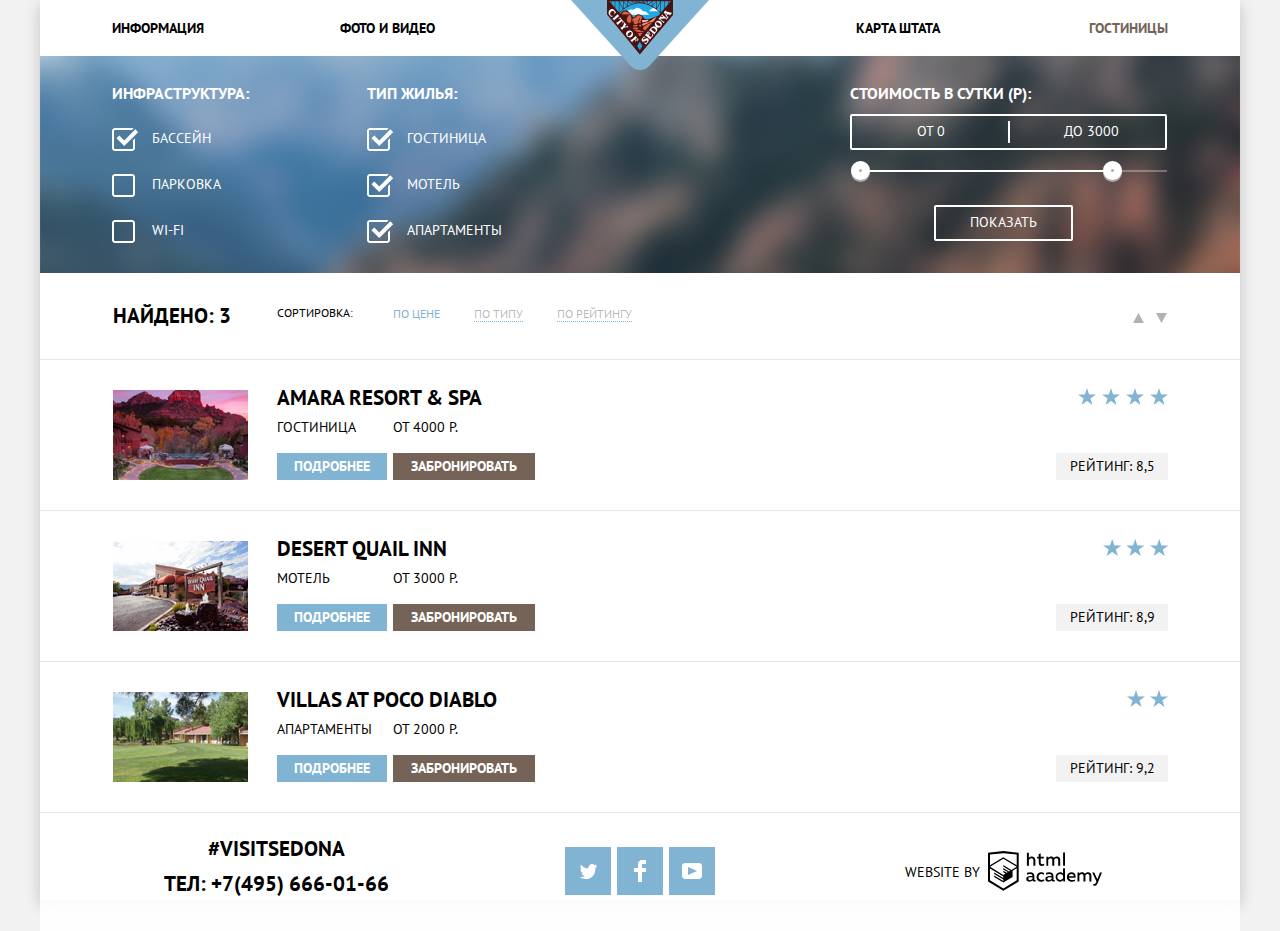
==== commit 3acd4fee: "наименования в img" ====
--- a/hotels.html
+++ b/hotels.html
@@ -5,7 +5,7 @@
     <title>HTML Academy: гостиницы Седоны</title>
     <link rel="stylesheet" href="https://fonts.googleapis.com/css2?family=PT+Sans:wght@400;700&display=swap">
     <link href="css/normalize.css" rel="stylesheet">
-    <link href="css/style.min.css" rel="stylesheet">
+    <link href="css/style.css" rel="stylesheet">
   </head>
   <body class="page-body inner-page">
     <div class="shadow-wrapper container">
@@ -130,7 +130,7 @@
           <h2 class="visually-hidden">Результаты поиска гостиницы</h2>
           <ul class="catalog-list">
             <li class="catalog-item">
-              <img src="img/inner-page-result-amara.jpg" width="135" height="90" alt="Здание Amara resort & SPA">
+              <img src="img/inner-page-amara.jpg" width="135" height="90" alt="Здание Amara resort & SPA">
               <div class="item-info">
                 <h3 class="hotel-name"><a href="">Amara resort & SPA</a></h3>
                 <span class="catalog-category">Гостиница</span>
@@ -143,7 +143,7 @@
               </div>
             </li>
             <li class="catalog-item">
-              <img src="img/inner-page-result-quail-inn.jpg" width="135" height="90" alt="Здание Desert Quail Inn">
+              <img src="img/inner-page-quail-inn.jpg" width="135" height="90" alt="Здание Desert Quail Inn">
               <div class="item-info">
                 <h3 class="hotel-name">Desert Quail Inn</h3>
                 <span class="catalog-category">Мотель</span>
@@ -156,7 +156,7 @@
               </div>
             </li>
             <li class="catalog-item">
-              <img src="img/inner-page-result-villas.jpg" width="135" height="90" alt="Здание Villas at Poco Diablo">
+              <img src="img/inner-page-villas.jpg" width="135" height="90" alt="Здание Villas at Poco Diablo">
               <div class="item-info">
                 <h3 class="hotel-name">Villas at Poco Diablo</h3>
                 <span class="catalog-category">Апартаменты</span>
--- a/css/style.css
+++ b/css/style.css
@@ -0,0 +1,1205 @@
+/* Variables */
+
+:root {
+  --shadow: rgba(0, 1, 1, 0.2);
+
+  --basic-white: #FFFFFF;
+  --basic-white-alpha-03: rgba(255, 255, 255, 0.3);
+  --basic-white-alpha-09: rgba(255, 255, 255, 0.9);
+  --basic-black: #000000;
+  --basic-black-alpha-03: rgba(0, 0, 0, 0.3);
+
+  --red: #FF0000;
+
+  --basic-grey: #ABABAB;
+  --grey: #EEEEEE;
+  --grey-extra: #BDBBBC;
+  --grey-dark: #E5E5E5;
+  --grey-dark-extra: #EBEBEB;
+  --grey-light: #F2F2F2;
+  --grey-light-extra: #A9A9A9;
+
+
+  --blue: #81B3D2;
+  --blue-dark: #669EC0;
+  --blue-dark-extra: #5496BD;
+
+  --brown: #766357;
+  --brown-dark: #604E43;
+  --brown-dark-extra: #503E33;
+}
+
+/* Global */
+
+*, *::after, *::before {
+  box-sizing: border-box;
+}
+
+body {
+  font-family: "PT Sans", Arial, sans-serif;
+  text-transform: uppercase;
+  font-size: 14px;
+  line-height: 21px;
+  font-weight: 400;
+  color: var(--basic-black);
+  background-color: var(--grey-light);
+}
+
+a {
+  text-decoration: none;
+}
+
+.footer-social,
+.site-navigation {
+  list-style-type: none;
+}
+
+img {
+  max-width: 100%;
+  height: auto;
+}
+
+.visually-hidden {
+  position: absolute;
+  width: 1px;
+  height: 1px;
+  margin: -1px;
+  border: 0;
+  padding: 0;
+  white-space: nowrap;
+  clip-path: inset(100%);
+  clip: rect(0 0 0 0);
+  overflow: hidden;
+}
+
+.container {
+  width: 1200px;
+  margin: 0 auto;
+  background-color: var(--basic-white);
+}
+
+/*Grid*/
+
+.page {
+  height: 100%;
+}
+
+.page-body {
+  height: 100%;
+  min-height: 100%;
+}
+
+.shadow-wrapper {
+  width: 1200px;
+  height: 100%;
+  margin: 0 auto;
+  display: grid;
+  grid-template-rows: min-content 1fr min-content;
+  align-content: start;
+  box-shadow: 0px 5px 15px var(--shadow);
+}
+
+/* Main navigation */
+
+.main-navigation {
+  position: relative;
+  padding: 15px 0;
+  font-size: 14px;
+  line-height: 26px;
+}
+
+/* Main navigation_Logo */
+
+.main-header-logo {
+  position: absolute;
+  z-index: 1;
+  left: 50%;
+  transform: translateX(-50%);
+}
+
+/* Site navigation */
+
+.site-navigation {
+  display: grid;
+  grid-template-columns: repeat(4, 1fr);
+  font-weight: bold;
+  margin: 0;
+  padding: 0;
+}
+
+.site-navigation li {
+  justify-self: left;
+}
+
+.site-navigation li:nth-child(4n+3),
+.site-navigation li:nth-child(4n+4) {
+  justify-self: right;
+}
+
+.site-navigation li:nth-child(4n+1) {
+  padding-left: 72px;
+}
+
+.site-navigation li:nth-child(4n+4) {
+  padding-right: 72px;
+}
+
+.site-navigation a,
+.hotel-name a {
+  color: var(--basic-black)
+}
+
+.site-navigation a:hover,
+.hotel-name a:hover {
+  color: var(--blue);
+}
+
+.site-navigation a:active,
+.hotel-name a:active {
+  color: var(--basic-black-alpha-03);
+}
+
+.site-navigation .active {
+  color: var(--brown);
+}
+
+/* Banner */
+
+.banner {
+  position: relative;
+  background-image: url("../img/background-banner.jpg");
+  background-color: var(--brown-dark-extra);
+  background-repeat: no-repeat;
+  background-position: center;
+  text-align: center;
+  padding-top: 77px;
+  padding-bottom: 75px;
+  background-size: cover;
+}
+
+.banner::after {
+  content: "";
+  width: 100%;
+  height: 57px;
+  position: absolute;
+  background-image: url("../img/mask-banner.svg");
+  bottom: -1px;
+  left:0;
+  z-index: 2;
+}
+
+/* .banner-phrase {
+  padding-top: 77px;
+} */
+
+/* Intro to features */
+
+.intro-to-features-section {
+  background-color: var(--basic-white);
+  padding-top: 44px;
+  padding-bottom: 51px;
+  text-align: center;
+}
+
+.intro-slogan {
+  margin: 0;
+  margin-bottom: 43px;
+  font-size: 21px;
+  line-height: 26px;
+  text-align: center;
+}
+
+.intro-text {
+  margin: 0;
+  font-weight: normal;
+  line-height: 26px;
+}
+
+/* Features */
+
+.features {
+  text-align: center;
+}
+
+.main-features-list,
+.sub-feature-list {
+  margin: 0;
+  padding: 0;
+  list-style: none;
+}
+
+.main-features-list {
+  display: grid;
+  grid-template-columns: repeat(3, 1fr);
+}
+
+.main-features-item {
+  grid-column: 1 / -1;
+}
+
+.main-features-item h3 {
+  font-size: 21px;
+}
+
+.main-features-item:nth-of-type(3) {
+  grid-column: 1 / 2;
+  background-color: var(--grey);
+  color: var(--basic-black);
+  margin: 0;
+}
+
+.main-features-item:nth-of-type(4) {
+  grid-column: 2 / 3;
+  background-color: var(--grey);
+  color: var(--basic-black);
+  margin: 0;
+}
+
+.main-features-item:nth-of-type(5) {
+  grid-column: 3 / 4;
+  background-color: var(--grey);
+  color: var(--basic-black);
+  margin: 0;
+}
+
+.main-features-item {
+  color: var(--basic-white);
+}
+
+/* Main features Block with subfeatures */
+
+.item-with-subfeatures {
+  display: grid;
+  grid-template-columns: 400px 1fr 1fr;
+  margin: 0;
+  padding: 0;
+}
+
+.main-features-item__inner {
+  padding: 47px 40px 52px 40px;
+  background-color: var(--blue);
+}
+
+.main-features-item__inner h3 {
+  font-size: 21px;
+  display: block;
+  margin: 0 0 26px;
+}
+
+.main-features-item__inner p {
+  display: block;
+  margin: 0;
+}
+
+.main-features-item__inner span {
+  display: block;
+  margin-bottom: 24px;
+}
+
+.photo-town-description {
+  grid-column: 2 / -1;
+}
+
+.sub-feature-list {
+  grid-column-start: 1;
+  grid-column-end: -1;
+  grid-row-start: 2;
+  grid-row-end: 3;
+}
+
+/* Subfeatures */
+
+.sub-feature-list {
+  display: grid;
+  grid-template-columns: 1fr 1fr 1fr;
+}
+
+.sub-features-item {
+  padding: 55px 56px 68px;
+  background-color: var(--basic-white);
+  color: var(--basic-black);
+}
+
+.sub-features-item h3::before {
+  content: "";
+  display: block;
+  background-size: contain;
+  background-repeat: no-repeat;
+  background-position: center bottom;
+  margin: 0 auto;
+  margin-bottom: 28px;
+  width: 75px;
+  height: 77px;
+}
+
+.feature-icon-house h3::before {
+  background-image: url("../img/feature-1-icon.svg");
+}
+
+.feature-icon-burger h3::before {
+  background-image: url("../img/feature-2-icon.svg");
+}
+
+.feature-icon-present h3::before {
+  background-image: url("../img/feature-3-icon.svg");
+}
+
+.sub-features-item h3 {
+  font-size: 21px;
+  display: block;
+  margin: 0;
+  margin-bottom: 25px;
+}
+
+/* Item without subfeatures */
+
+.item-single {
+  display: grid;
+  grid-template-columns: 800px 1fr;
+  margin: 0;
+  padding: 0;
+}
+
+.feature-background-2 {
+  background-image: url("../img/feature_back-2.jpg");
+  background-repeat: no-repeat;
+  width: 800px;
+  height: 256px;
+}
+
+.item-single .main-features-item__inner{
+  grid-column: -2 / -1;
+  padding-top: 50px;
+  padding-bottom: 51px;
+}
+
+/* Items grey */
+
+.main-features-item:nth-of-type(3),
+.main-features-item:nth-of-type(4),
+.main-features-item:nth-of-type(5) {
+  padding: 47px 69px 54px;
+}
+
+.main-features-item:nth-of-type(3) h3,
+.main-features-item:nth-of-type(4) h3,
+.main-features-item:nth-of-type(5) h3 {
+  margin: 0;
+  margin-bottom: 27px;
+  padding: 0;
+}
+
+.main-features-item:nth-of-type(3) span,
+.main-features-item:nth-of-type(4) span,
+.main-features-item:nth-of-type(5) span {
+  display: block;
+  margin-bottom: 23px;
+}
+
+.main-features-item:nth-of-type(3) p,
+.main-features-item:nth-of-type(4) p,
+.main-features-item:nth-of-type(5) p {
+  margin: 0;
+  padding: 0;
+}
+
+/* Search */
+
+.search {
+  text-align: center;
+  padding-top: 58px;
+  background-color: var(--basic-white);
+}
+
+.search span {
+  display: block;
+  font-weight: 700;
+  font-size: 30px;
+  line-height: 24px;
+  margin-bottom: 32px;
+}
+
+.search > p {
+  line-height: 24px;
+  margin: 0;
+  margin-bottom: 44px;
+}
+
+.search-open-button {
+  width: 568px;
+  display: inline-block;
+  vertical-align: middle;
+  padding: 30px;
+  font-size: 21px;
+  line-height: 26px;
+  background-color: var(--brown);
+  color: var(--basic-white);
+  font-weight: 700;
+}
+
+.search-open-button:hover {
+  background-color: var(--brown-dark);
+}
+
+.search-open-button:active {
+  background-color: var(--brown-dark-extra);
+  color: var(--basic-white-alpha-03);
+}
+
+.search-wrapper {
+  position: absolute;
+  left: 50%;
+  transform: translateX(-50%);
+  display: block;
+  width: 568px;
+  margin:0 auto;
+  padding: 55px;
+  padding-top: 54px;
+  background-color: var(--basic-white);
+}
+
+.search-form {
+  display: flex;
+  flex-direction: column;
+  font-weight: 700;
+  line-height: 26px;
+}
+
+.search-form-item {
+  position: relative;
+  display: flex;
+  align-items: center;
+  justify-content: space-between;
+  margin: 0;
+  margin-bottom: 29px;
+}
+
+.search-form-item:nth-child(2) {
+  margin-bottom: 30px;
+}
+
+.search-form-item:last-of-type {
+  margin-bottom: 54px;
+}
+
+.date-input {
+  width: 346px;
+  margin: 0;
+  border: none;
+  background-color: var(--grey-light);
+  padding: 6px 37px 6px 12px;
+}
+
+.date-input,
+.amount-input,
+.date-input::placeholder,
+.amount-input::placeholder {
+  color: var(--basic-black);
+  opacity: 1;
+  font-weight: 700;
+  line-height: 26px;
+  text-transform: uppercase;
+ }
+
+.calendar-icon {
+  display: flex;
+  padding: 0;
+  background-color: transparent;
+  position: absolute;
+  border: none;
+  right: 9px;
+  top: 50%;
+  transform: translateY(-50%);
+  cursor: pointer;
+}
+
+.adult-amount {
+  position: relative;
+  display: flex;
+  align-items: center;
+  justify-content: space-between;
+  width: 226px;
+  margin: 0;
+  margin-right: 53px;
+}
+
+.children-amount {
+  position: relative;
+  display: flex;
+  align-items: center;
+  justify-content: space-between;
+  width: 179px;
+  margin: 0;
+}
+
+.amount-input {
+  width: 114px;
+  border: none;
+  background-color: var(--grey-light);
+  padding: 6px 37px;
+  text-align: center;
+}
+
+.amount-button {
+  display: flex;
+  align-items: center;
+  justify-content: center;
+  height: 20px;
+  width: 20px;
+  padding: 0;
+  background-color: transparent;
+  position: absolute;
+  border: none;
+  top: 50%;
+  transform: translateY(-50%);
+  cursor: pointer;
+}
+
+.button-minus {
+  right: 85px;
+}
+
+.button-plus {
+  right: 10px;
+}
+
+.search-form-item:last-child {
+  margin-bottom: 54px;
+}
+
+.date-input:hover,
+.amount-input:hover {
+  background-color: var(--grey-dark-extra);
+}
+
+.date-input:focus,
+.amount-input:focus {
+  box-sizing: border-box;
+  background-color: transparent;
+  outline: 2px solid var(--grey-dark);
+  outline-offset: -2px;
+}
+
+.amount-button,
+.calendar-icon {
+  color: var(--grey-light-extra);
+}
+
+.amount-button:hover,
+.calendar-icon:hover {
+  color: var(--basic-black);
+}
+
+.amount-button:active,
+.amount-button:focus,
+.calendar-icon:active,
+.calendar-icon:focus {
+  outline: none;
+  color: var(--blue);
+}
+
+.button-find {
+  width: 458px;
+  font-size: 21px;
+  line-height: 26px;
+  text-transform: uppercase;
+  background-color: var(--blue);
+  color: var(--basic-white);
+  font-weight: 700;
+  border: none;
+  padding: 15px 0;
+  padding-top: 17px;
+  cursor: pointer;
+}
+
+.button-find:hover {
+  background-color: var(--blue-dark);
+}
+
+.button-find:active {
+  background-color: var(--blue-dark);
+  color: var(--basic-white-alpha-03);
+}
+
+.search-map {
+  background-image: url("../img/search-menu-map.png");
+  background-color: var(--grey);
+  background-size: cover;
+  background-repeat: no-repeat;
+  height: 593px;
+  text-align: center;
+}
+
+/* Main footer */
+
+.main-footer {
+  z-index: 1;
+  display: grid;
+  grid-template-columns: 1fr 1fr 1fr;
+  align-items:center;
+  margin-top: -121px;
+  padding-top: 23px;
+  padding-bottom: 36px;
+  color: var(--basic-black);
+  background-color: var(--basic-white-alpha-09);
+}
+
+.inner-footer {
+  margin-top: 0;
+}
+
+.main-footer a {
+  color: var(--basic-black);
+  font-weight: 700;
+}
+
+.footer-contacts {
+  margin: 0;
+  padding-left: 72px;
+  text-align: center;
+}
+
+.footer-contacts p {
+  display: block;
+  margin: 0;
+  font-size: 21px;
+  font-weight: 700;
+}
+
+.footer-contacts p:first-child {
+  margin-bottom: 14px;
+}
+
+.footer-social {
+  display: flex;
+  justify-content: space-between;
+  margin: 0;
+  padding: 0;
+  padding-top: 11px;
+  justify-self: center;
+  width: 150px;
+}
+
+.footer-social .social-button {
+  color: var(--basic-white);
+  display: flex;
+  align-items: center;
+  justify-content: center;
+  background-color: var(--blue);
+  background-repeat: no-repeat;
+  background-position: center;
+  width: 46px;
+  height: 48px;
+}
+
+.social-button:hover {
+  background-color: var(--blue-dark);
+}
+
+.social-button:active {
+  color: var(--basic-white-alpha-03);
+  background-color: var(--blue-dark-extra);
+}
+
+.footer-copyright {
+  display: inline-flex;
+  max-width: 300px;
+  justify-self: center;
+  padding-top: 9px;
+  padding-right: 73px;
+}
+
+.copyright-button {
+  display: flex;
+  flex-wrap: wrap;
+  align-items: center;
+}
+
+.copyright-button p {
+  margin: 0px;
+  margin-right: 8px;
+  margin-top: 5px;
+}
+
+.footer-contacts a:hover,
+.footer-contacts a:focus {
+  text-decoration: none;
+}
+
+.footer-copyright .copyright-button {
+  font-weight: 400;
+}
+
+.copyright-button:hover svg {
+  color: var(--blue);
+}
+
+.copyright-button:active svg {
+  color: var(--grey-extra);
+}
+
+/*   INNER PAGE   */
+/* Filters */
+
+ .filters {
+  color: var(--basic-white);
+  background-color: var(--brown);
+  background-image: url("../img/inner-page-back.jpg");
+  background-repeat: no-repeat;
+  background-size: cover;
+}
+
+.filter {
+  display: flex;
+  padding: 27px 72px;
+  padding-bottom: 32px;
+  justify-content: flex-start;
+}
+
+.filter fieldset {
+  padding: 0;
+  margin: 0;
+  border: none;
+  width: 255px;
+  padding-right: 15px;
+}
+
+.filter fieldset:nth-child(2n) {
+  margin-right: 228px;
+}
+
+.filter fieldset:nth-child(3n) {
+  width: 317px;
+  padding-right: 0;
+}
+
+.filter legend {
+  font-weight: bold;
+  font-size: 16px;
+  line-height: 21px;
+  margin-bottom: 24px;
+}
+
+.filter ul {
+  margin: 0;
+  padding: 0;
+  font-size: 14px;
+  line-height: 21px;
+  list-style: none;
+}
+
+ .filter-option {
+  display: flex;
+  align-items: center;
+  font-weight: 400;
+  margin-bottom: 25px;
+ }
+
+ .filter-option:last-child {
+  margin-bottom: 0;
+ }
+
+ .filter-option label {
+  cursor: pointer;
+  position: relative;
+  display: block;
+  padding-left: 40px;
+  user-select: none;
+ }
+
+.filter-option label:hover {
+  color: var(--grey-dark);
+}
+
+.filter-input-checkbox + label::before {
+  content: "";
+  position: absolute;
+  width: 23px;
+  height: 23px;
+  left: 0;
+  background-image: url("../img/checkbox-status-off.svg");
+  background-repeat: no-repeat;
+  background-position: left, center;
+}
+
+.filter-input-checkbox:checked + label::before {
+  content: "";
+  position: absolute;
+  width: 27px;
+  height: 23px;
+  left: 0px;
+  background-image: url("../img/checkbox-status-on.svg");
+  background-position: left, center;
+  background-repeat: no-repeat;
+}
+
+.filter-input-checkbox:disabled + label {
+  color: var(--grey-light-extra);
+}
+
+.filter-input-checkbox:disabled + label::before {
+  background-image: url("../img/disabled-checkbox-off.svg");
+}
+
+.filter-input-checkbox:checked:disabled + label::before {
+  background-image: url("../img/disabled-checkbox-on.svg");
+}
+
+.filter-input-checkbox:focus + label::before {
+  outline: 2px solid var(--blue);
+}
+
+.filter-item {
+  margin: 0;
+  padding: 0;
+}
+
+.filter-item legend {
+  margin-bottom: 10px;
+}
+
+.range-filter {
+  display: flex;
+  flex-direction: column;
+  align-items: center;
+  width: 317px;
+}
+
+.price-controls {
+  position: relative;
+  display: flex;
+  width: inherit;
+  justify-content: space-between;
+  border: 2px solid var(--basic-white);
+  box-sizing: border-box;
+  border-radius: 2px;
+}
+
+.price-controls label {
+  text-transform: uppercase;
+  width: 50%;
+  padding-top: 5px;
+  padding-bottom: 6px;
+  padding-left: 65px;
+}
+
+.price-controls .max-price {
+  padding-left: 55px;
+}
+
+.price-controls input {
+  padding-left: 0;
+  font-family: inherit;
+  font-size: inherit;
+  width: 68px;
+  text-align: left;
+  color: var(--basic-white);
+  border: none;
+  border-radius: 5px;
+  background: transparent;
+}
+
+.price-controls::before {
+  content: "";
+  position: absolute;
+  width: 2px;
+  height: 22px;
+  background-color: var(--basic-white);
+  left: 50%;
+  top: 50%;
+  transform: translate(-50%, -50%);
+}
+
+.range-controls {
+  width: inherit;
+  position: relative;
+  padding-right: 0;
+  padding-left: 5px;
+  padding-top: 20px;
+  margin-bottom: 13px;
+  height: 42px;
+  background-color: transparent;
+  border-radius: 5px;
+}
+
+.range-controls .scale {
+  height: 2px;
+  background-color: var(--basic-white-alpha-03);
+}
+
+.range-controls .bar {
+  width: 248px;
+  height: 2px;
+  background: var(--basic-white);
+}
+
+.range-controls .toggle {
+  position: absolute;
+  top: 11px;
+  left: 1px;
+  width: 19px;
+  height: 19px;
+  padding: 0;
+  border: 8px solid var(--basic-white);
+  background-color: var(--basic-grey);
+  border-radius: 50%;
+  box-shadow: 0 2px 0 0 var(--basic-grey);
+}
+
+.toggle:hover {
+  transform: scale(1.2);
+}
+
+.toggle:focus {
+  outline: 2px solid var(--blue);
+}
+
+.range-controls .toggle-max {
+  left: 253px;
+}
+
+.filter-button {
+  color: var(--basic-white);
+  text-transform: uppercase;
+  line-height: 21px;
+  font-size: 14px;
+  padding: 5px 34px;
+  padding-bottom: 6px;
+  margin-left: -10px;
+  background-color: transparent;
+  border: 2px solid var(--basic-white);
+  box-sizing: border-box;
+  border-radius: 2px;
+}
+
+.filter-button:hover {
+  color: var(--basic-black);
+  background-color: var(--basic-white);
+}
+
+.filter-button.button:focus {
+    outline: 2px solid var(--blue);
+}
+/* Sort by */
+
+.sort-block {
+  display: flex;
+  padding: 30px 73px;
+}
+
+.sort-block ul {
+  margin: 0;
+  padding: 0;
+  list-style: none;
+}
+
+.search-result-amount {
+  margin-right: 46px;
+}
+
+.sort-block span:nth-of-type(2) {
+  padding-top: 1px;
+  margin-right: 40px;
+  font-size: 12px;
+  line-height: 18px;
+}
+
+.sort-block .sort {
+  padding-top: 2px;
+  min-width: 239px;
+  display: flex;
+  justify-content: space-between;
+  margin-right: auto;
+}
+
+.search-result-amount {
+  font-size: 21px;
+  line-height: 26px;
+  font-weight: bold;
+}
+
+.sort {
+  display: flex;
+  list-style: none;
+  font-size: 12px;
+  line-height: 18px;
+}
+
+.sort-block .sort-by-order {
+  display: flex;
+  min-width: 34px;
+  justify-content: space-between;
+  padding-top: 5px;
+}
+
+.sort a {
+  color: var(--basic-black-alpha-03);
+  border-bottom: 1px dotted var(--blue);
+}
+
+.sort a:hover {
+  color: var(--blue);
+}
+
+.sort a:active {
+  color: var(--basic-black);
+  border-bottom: none;
+}
+
+.sort .active {
+    color: var(--blue);
+    border-bottom: 1px dotted transparent;
+}
+
+.sort-by-order a,
+.sort-by-order a:link {
+  color: var(--basic-black-alpha-03);
+}
+
+.sort-by-order a:hover {
+  color: var(--basic-black);
+}
+
+.sort-by-order a:active {
+  color: var(--blue);
+}
+
+.sort-by-order .active-arrow {
+  color: var(--blue);
+}
+
+/* Catalog */
+
+.catalog-list {
+  list-style: none;
+  margin: 0;
+  padding: 0;
+}
+
+.catalog-item:first-child {
+  border-top: 1px solid var(--grey-dark);
+}
+
+.catalog-item {
+  background-color: var(--basic-white);
+  display: grid;
+  grid-template-columns: 135px 1fr 155px;
+  margin:0;
+  padding-top: 28px;
+  padding-bottom: 30px;
+  padding-left: 73px;
+  padding-right: 71px;
+  border-bottom: 1px solid var(--grey-dark);
+}
+
+.catalog-item img {
+  padding-top: 2px;
+}
+
+.item-info {
+  padding: 0 29px;
+  display: grid;
+  grid-template-columns: 110px 142px;
+  grid-column-gap: 6px;
+  align-items: start;
+}
+
+.item-info h3 {
+  margin: 0 0 9px;
+  grid-column: 1 / 3;
+  grid-row: 1 / 2;
+}
+
+.hotel-name {
+  font-size: 21px;
+  line-height: 20px;
+}
+
+.catalog-category {
+  margin-bottom: 15px;
+}
+
+.item-info-detail {
+  background-color: var(--blue);
+  color: var(--basic-white);
+  font-weight: 700;
+  padding: 5px;
+}
+
+.item-info span,
+.item-info .item-info-detail,
+.item-info .item-booking {
+  display: block;
+}
+
+.item-info .item-info-detail,
+.item-info .item-booking {
+  text-align: center;
+  padding: 3px 16px;
+  padding-bottom: 3px;
+}
+
+.rating {
+  position: relative;
+  display: flex;
+  flex-direction: column;
+  justify-content: space-between;
+  justify-content: flex-end;
+  align-items: flex-end;
+}
+
+.rating::before {
+  position: absolute;
+  top: 0;
+  right: 0;
+  content:  "";
+  width: 91px;
+  height: 17px;
+  background-image: url("../img/star.svg");
+  background-position: right, center;
+  background-repeat: space;
+  margin-bottom: 47px;
+}
+
+.star-three::before {
+  width: 66px;
+}
+
+.star-two::before {
+  width: 42px;
+}
+
+.rating span {
+  display: inline-flex;
+  margin: 0;
+  margin-right: 1px;
+  padding: 3px 13px;
+  padding-left: 14px;
+  background-color: var(--grey-light);
+  background-size: cover;
+}
+
+.item-info-detail:hover {
+  background-color: var(--blue-dark);
+}
+
+.item-info-detail:active {
+  background-color: var(--blue-dark);
+  color: var(--basic-white-alpha-03);
+}
+
+.item-booking {
+  background-color: var(--brown);
+  color: var(--basic-white);
+  font-weight: 700;
+  padding: 5px;
+}
+
+.item-booking:hover {
+  background-color: var(--brown-dark);
+}
+
+.item-booking:active {
+  background-color: var(--brown-dark);
+  color: var(--basic-white-alpha-03);
+}
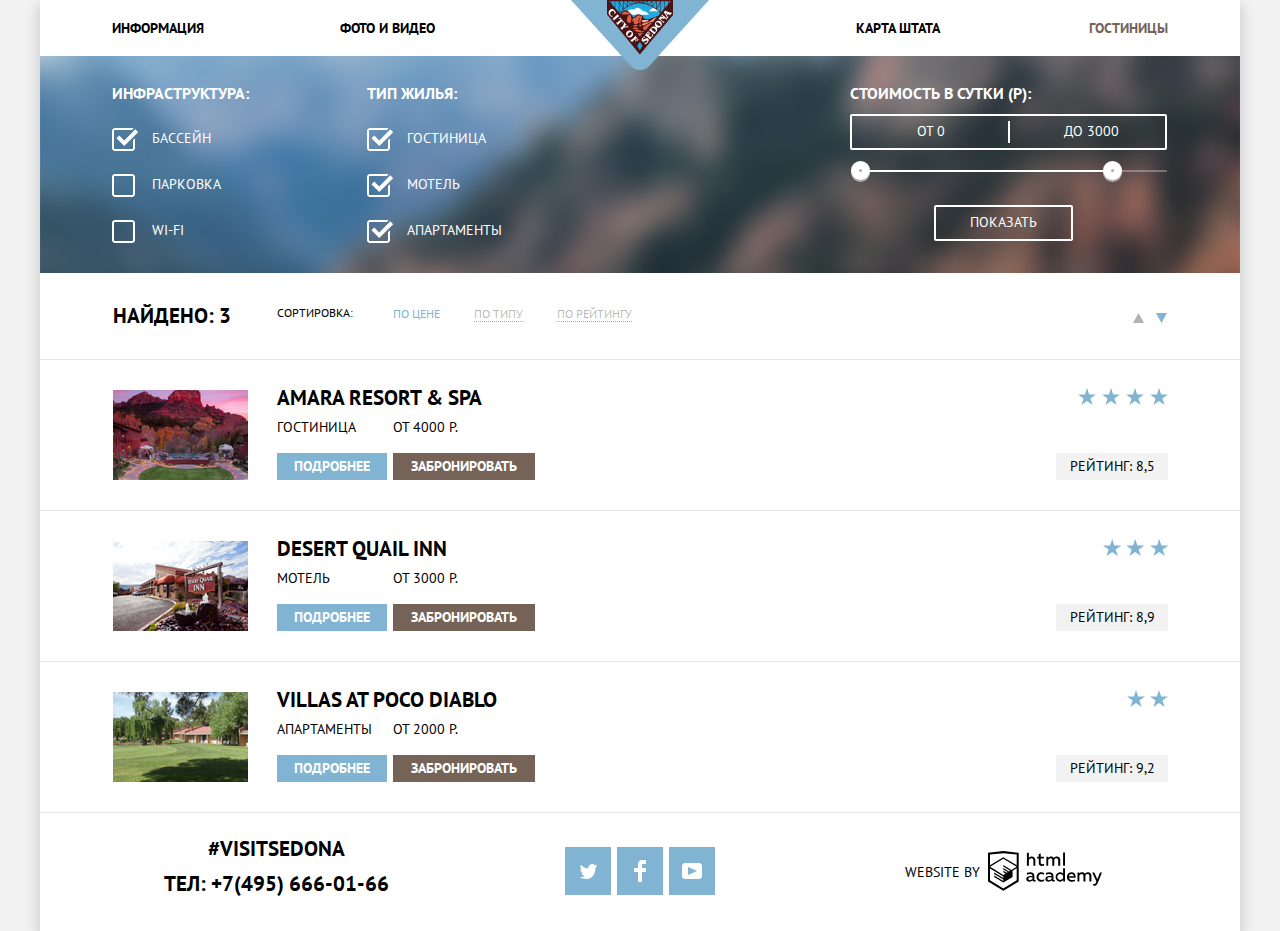
==== commit 89fa0c0e: "правки 07.11." ====
--- a/hotels.html
+++ b/hotels.html
@@ -5,7 +5,7 @@
     <title>HTML Academy: гостиницы Седоны</title>
     <link rel="stylesheet" href="https://fonts.googleapis.com/css2?family=PT+Sans:wght@400;700&display=swap">
     <link href="css/normalize.css" rel="stylesheet">
-    <link href="css/style.css" rel="stylesheet">
+    <link href="css/style.min.css" rel="stylesheet">
   </head>
   <body class="page-body inner-page">
     <div class="shadow-wrapper container">
--- a/css/style.min.css
+++ b/css/style.min.css
@@ -0,0 +1 @@
+:root{--shadow: rgba(0, 1, 1, 0.2);--basic-white: #FFFFFF;--basic-white-alpha-03: rgba(255, 255, 255, 0.3);--basic-white-alpha-09: rgba(255, 255, 255, 0.9);--basic-black: #000000;--basic-black-alpha-03: rgba(0, 0, 0, 0.3);--red: #FF0000;--basic-grey: #ABABAB;--grey: #EEEEEE;--grey-extra: #BDBBBC;--grey-dark: #E5E5E5;--grey-dark-extra: #EBEBEB;--grey-light: #F2F2F2;--grey-light-extra: #A9A9A9;--blue: #81B3D2;--blue-dark: #669EC0;--blue-dark-extra: #5496BD;--brown: #766357;--brown-dark: #604E43;--brown-dark-extra: #503E33}*,::after,::before{box-sizing:border-box}body{font-family:"PT Sans",Arial,sans-serif;text-transform:uppercase;font-size:14px;line-height:21px;font-weight:400;color:var(--basic-black);background-color:var(--grey-light)}a{text-decoration:none}.footer-social,.site-navigation{list-style-type:none}img{max-width:100%;height:auto}.visually-hidden{position:absolute;width:1px;height:1px;margin:-1px;border:0;padding:0;white-space:nowrap;-webkit-clip-path:inset(100%);clip-path:inset(100%);clip:rect(0 0 0 0);overflow:hidden}.container{width:1200px;margin:0 auto;background-color:var(--basic-white)}.page{height:100%}.page-body{min-height:100%}.shadow-wrapper{width:1200px;height:100%;margin:0 auto;display:grid;grid-template-rows:-webkit-min-content 1fr -webkit-min-content;grid-template-rows:min-content 1fr min-content;align-content:start;box-shadow:0 5px 15px var(--shadow)}.main-navigation{position:relative;padding:15px 0;font-size:14px;line-height:26px}.main-header-logo{position:absolute;z-index:1;left:50%;transform:translateX(-50%)}.site-navigation{display:grid;grid-template-columns:repeat(4,1fr);font-weight:700;margin:0;padding:0}.site-navigation li{justify-self:left}.site-navigation li:nth-child(4n+3),.site-navigation li:nth-child(4n+4){justify-self:right}.site-navigation li:nth-child(4n+1){padding-left:72px}.site-navigation li:nth-child(4n+4){padding-right:72px}.hotel-name a,.site-navigation a{color:var(--basic-black)}.copyright-button:hover svg,.hotel-name a:hover,.site-navigation a:hover{color:var(--blue)}.hotel-name a:active,.site-navigation a:active{color:var(--basic-black-alpha-03)}.site-navigation .active{color:var(--brown)}.banner{position:relative;background-image:url(../img/background-banner.jpg);background-color:var(--brown-dark-extra);background-repeat:no-repeat;background-position:center;text-align:center;padding-top:77px;padding-bottom:75px;background-size:cover}.banner::after{content:"";width:100%;height:57px;position:absolute;background-image:url(../img/mask-banner.svg);bottom:-1px;left:0;z-index:2}.intro-to-features-section{background-color:var(--basic-white);padding-top:44px;padding-bottom:51px;text-align:center}.intro-slogan{margin:0 0 43px;font-size:21px;line-height:26px;text-align:center}.intro-text{margin:0;font-weight:400;line-height:26px}.features{text-align:center}.main-features-list,.sub-feature-list{margin:0;padding:0;list-style:none}.main-features-list{display:grid;grid-template-columns:repeat(3,1fr)}.main-features-item{grid-column:1/-1;color:var(--basic-white)}.main-features-item h3{font-size:21px}.main-features-item:nth-of-type(3){grid-column:1/2;background-color:var(--grey);color:var(--basic-black);margin:0}.main-features-item:nth-of-type(4),.main-features-item:nth-of-type(5){grid-column:2/3;background-color:var(--grey);color:var(--basic-black);margin:0}.main-features-item:nth-of-type(5){grid-column:3/4}.item-with-subfeatures{display:grid;grid-template-columns:400px 1fr 1fr;margin:0;padding:0}.main-features-item__inner{padding:47px 40px 52px;background-color:var(--blue)}.main-features-item__inner h3,.sub-features-item h3{font-size:21px;display:block;margin:0 0 26px}.main-features-item__inner p{display:block;margin:0}.main-features-item__inner span{display:block;margin-bottom:24px}.photo-town-description{grid-column:2/-1}.sub-feature-list{grid-column-start:1;grid-column-end:-1;grid-row-start:2;grid-row-end:3;display:grid;grid-template-columns:1fr 1fr 1fr}.sub-features-item{padding:55px 56px 68px;background-color:var(--basic-white);color:var(--basic-black)}.sub-features-item h3::before{content:"";display:block;background-size:contain;background-repeat:no-repeat;background-position:center bottom;margin:0 auto 28px;width:75px;height:77px}.feature-icon-house h3::before{background-image:url(../img/feature-1-icon.svg)}.feature-icon-burger h3::before{background-image:url(../img/feature-2-icon.svg)}.feature-icon-present h3::before{background-image:url(../img/feature-3-icon.svg)}.sub-features-item h3{margin:0 0 25px}.item-single{display:grid;grid-template-columns:800px 1fr;margin:0;padding:0}.feature-background-2{background-image:url(../img/feature_back-2.jpg);background-repeat:no-repeat;width:800px;height:256px}.item-single .main-features-item__inner{grid-column:-2/-1;padding-top:50px;padding-bottom:51px}.main-features-item:nth-of-type(3),.main-features-item:nth-of-type(4),.main-features-item:nth-of-type(5){padding:47px 69px 54px}.main-features-item:nth-of-type(3) h3,.main-features-item:nth-of-type(4) h3,.main-features-item:nth-of-type(5) h3{margin:0 0 27px;padding:0}.main-features-item:nth-of-type(3) span,.main-features-item:nth-of-type(4) span,.main-features-item:nth-of-type(5) span{display:block;margin-bottom:23px}.main-features-item:nth-of-type(3) p,.main-features-item:nth-of-type(4) p,.main-features-item:nth-of-type(5) p{margin:0;padding:0}.search{text-align:center;padding-top:58px;background-color:var(--basic-white)}.search span{display:block;font-weight:700;font-size:30px;line-height:24px;margin-bottom:32px}.search>p{line-height:24px;margin:0 0 44px}.search-open-button{width:568px;display:inline-block;vertical-align:middle;padding:30px;font-size:21px;line-height:26px;background-color:var(--brown);color:var(--basic-white);font-weight:700}.search-open-button:hover{background-color:var(--brown-dark)}.search-open-button:active{background-color:var(--brown-dark-extra);color:var(--basic-white-alpha-03)}.search-wrapper{position:absolute;left:50%;transform:translateX(-50%);display:block;width:568px;margin:0 auto;padding:54px 55px 55px;background-color:var(--basic-white)}.search-form{display:flex;flex-direction:column;font-weight:700;line-height:26px}.search-form-item{position:relative;display:flex;align-items:center;justify-content:space-between;margin:0 0 29px}.search-form-item:nth-child(2){margin-bottom:30px}.search-form-item:last-of-type{margin-bottom:54px}.date-input{width:346px;margin:0;border:0;background-color:var(--grey-light);padding:6px 37px 6px 12px}.amount-input::-webkit-input-placeholder,.date-input::-webkit-input-placeholder{color:var(--basic-black);opacity:1;font-weight:700;line-height:26px;text-transform:uppercase}.amount-input::-moz-placeholder,.date-input::-moz-placeholder{color:var(--basic-black);opacity:1;font-weight:700;line-height:26px;text-transform:uppercase}.amount-input,.amount-input::placeholder,.date-input,.date-input::placeholder{color:var(--basic-black);opacity:1;font-weight:700;line-height:26px;text-transform:uppercase}.calendar-icon{display:flex;padding:0;background-color:transparent;position:absolute;border:0;right:9px;top:50%;transform:translateY(-50%);cursor:pointer}.adult-amount,.children-amount{position:relative;display:flex;align-items:center;justify-content:space-between;width:226px;margin:0 53px 0 0}.children-amount{width:179px;margin:0}.amount-input{width:114px;border:0;background-color:var(--grey-light);padding:6px 37px;text-align:center}.amount-button{display:flex;align-items:center;justify-content:center;height:20px;width:20px;padding:0;background-color:transparent;position:absolute;border:0;top:50%;transform:translateY(-50%);cursor:pointer}.button-minus{right:85px}.button-plus{right:10px}.search-form-item:last-child{margin-bottom:54px}.amount-input:hover,.date-input:hover{background-color:var(--grey-dark-extra)}.amount-input:focus,.date-input:focus{box-sizing:border-box;background-color:transparent;outline:2px solid var(--grey-dark);outline-offset:-2px}.amount-button,.calendar-icon{color:var(--grey-light-extra)}.amount-button:hover,.calendar-icon:hover{color:var(--basic-black)}.amount-button:active,.amount-button:focus,.calendar-icon:active,.calendar-icon:focus{outline:0;color:var(--blue)}.button-find{width:458px;font-size:21px;line-height:26px;text-transform:uppercase;background-color:var(--blue);color:var(--basic-white);font-weight:700;border:0;padding:17px 0 15px;cursor:pointer}.button-find:active,.button-find:hover{background-color:var(--blue-dark)}.button-find:active{color:var(--basic-white-alpha-03)}.search-map{background-image:url(../img/search-menu-map.png);background-color:var(--grey);background-size:cover;background-repeat:no-repeat;height:593px;text-align:center}.main-footer{z-index:1;display:grid;grid-template-columns:1fr 1fr 1fr;align-items:center;margin-top:-121px;padding-top:23px;padding-bottom:36px;color:var(--basic-black);background-color:var(--basic-white-alpha-09)}.inner-footer{margin-top:0}.main-footer a{color:var(--basic-black);font-weight:700}.footer-contacts{margin:0;padding-left:72px;text-align:center}.footer-contacts p{display:block;margin:0;font-size:21px;font-weight:700}.footer-contacts p:first-child{margin-bottom:14px}.footer-social{display:flex;justify-content:space-between;margin:0;padding:11px 0 0;justify-self:center;width:150px}.footer-social .social-button{color:var(--basic-white);display:flex;align-items:center;justify-content:center;background-color:var(--blue);background-repeat:no-repeat;background-position:center;width:46px;height:48px}.social-button:hover{background-color:var(--blue-dark)}.social-button:active{color:var(--basic-white-alpha-03);background-color:var(--blue-dark-extra)}.footer-copyright{display:inline-flex;max-width:300px;justify-self:center;padding-top:9px;padding-right:73px}.copyright-button{display:flex;flex-wrap:wrap;align-items:center}.copyright-button p{margin:5px 8px 0 0}.footer-contacts a:focus,.footer-contacts a:hover{text-decoration:none}.footer-copyright .copyright-button{font-weight:400}.copyright-button:active svg{color:var(--grey-extra)}.filters{color:var(--basic-white);background-color:var(--brown);background-image:url(../img/inner-page-back.jpg);background-repeat:no-repeat;background-size:cover}.filter{display:flex;padding:27px 72px 32px;justify-content:flex-start}.filter fieldset{margin:0;border:0;width:255px;padding:0 15px 0 0}.filter fieldset:nth-child(2n){margin-right:228px}.filter fieldset:nth-child(3n){width:317px;padding-right:0}.filter legend{font-weight:700;font-size:16px;line-height:21px;margin-bottom:24px}.filter ul{margin:0;padding:0;font-size:14px;line-height:21px;list-style:none}.filter-option{display:flex;align-items:center;font-weight:400;margin-bottom:25px}.filter-option:last-child{margin-bottom:0}.filter-option label{cursor:pointer;position:relative;display:block;padding-left:40px;-webkit-user-select:none;-moz-user-select:none;user-select:none}.filter-option label:hover{color:var(--grey-dark)}.filter-input-checkbox+label::before{content:"";position:absolute;width:23px;height:23px;left:0;background-image:url(../img/checkbox-status-off.svg);background-repeat:no-repeat;background-position:left,center}.filter-input-checkbox:checked+label::before{content:"";position:absolute;width:27px;height:23px;left:0;background-image:url(../img/checkbox-status-on.svg);background-position:left,center;background-repeat:no-repeat}.filter-input-checkbox:disabled+label{color:var(--grey-light-extra)}.filter-input-checkbox:disabled+label::before{background-image:url(../img/disabled-checkbox-off.svg)}.filter-input-checkbox:checked:disabled+label::before{background-image:url(../img/disabled-checkbox-on.svg)}.filter-input-checkbox:focus+label::before{outline:2px solid var(--blue)}.filter-item{margin:0;padding:0}.filter-item legend{margin-bottom:10px}.range-filter{display:flex;flex-direction:column;align-items:center;width:317px}.price-controls{position:relative;display:flex;width:inherit;justify-content:space-between;border:2px solid var(--basic-white);box-sizing:border-box;border-radius:2px}.price-controls label{text-transform:uppercase;width:50%;padding-top:5px;padding-bottom:6px;padding-left:65px}.price-controls .max-price{padding-left:55px}.price-controls input{padding-left:0;font-family:inherit;font-size:inherit;width:68px;text-align:left;color:var(--basic-white);border:0;border-radius:5px;background:0 0}.price-controls::before{content:"";position:absolute;width:2px;height:22px;background-color:var(--basic-white);left:50%;top:50%;transform:translate(-50%,-50%)}.range-controls{width:inherit;position:relative;padding-right:0;padding-left:5px;padding-top:20px;margin-bottom:13px;height:42px;background-color:transparent;border-radius:5px}.range-controls .scale{height:2px;background-color:var(--basic-white-alpha-03)}.range-controls .bar{width:248px;height:2px;background:var(--basic-white)}.range-controls .toggle{position:absolute;top:11px;left:1px;width:19px;height:19px;padding:0;border:8px solid var(--basic-white);background-color:var(--basic-grey);border-radius:50%;box-shadow:0 2px 0 0 var(--basic-grey)}.toggle:hover{transform:scale(1.2)}.filter-button.button:focus,.toggle:focus{outline:2px solid var(--blue)}.range-controls .toggle-max{left:253px}.filter-button{color:var(--basic-white);text-transform:uppercase;line-height:21px;font-size:14px;padding:5px 34px 6px;margin-left:-10px;background-color:transparent;border:2px solid var(--basic-white);box-sizing:border-box;border-radius:2px}.filter-button:hover{color:var(--basic-black);background-color:var(--basic-white)}.sort-block{display:flex;padding:30px 73px}.sort-block ul{margin:0;padding:0;list-style:none}.search-result-amount{margin-right:46px;font-size:21px;line-height:26px;font-weight:700}.sort-block span:nth-of-type(2){padding-top:1px;margin-right:40px;font-size:12px;line-height:18px}.sort-block .sort{padding-top:2px;min-width:239px;display:flex;justify-content:space-between;margin-right:auto}.sort{display:flex;list-style:none;font-size:12px;line-height:18px}.sort-block .sort-by-order{display:flex;min-width:34px;justify-content:space-between;padding-top:5px}.sort a{border-bottom:1px dotted var(--blue)}.sort a:hover{color:var(--blue)}.sort a:active{border-bottom:none}.sort .active{border-bottom:1px dotted transparent}.sort a,.sort-by-order a{color:var(--basic-black-alpha-03)}.sort a:active,.sort-by-order a:hover{color:var(--basic-black)}.sort .active,.sort-by-order .active-arrow,.sort-by-order a:active{color:var(--blue)}.catalog-list{list-style:none;margin:0;padding:0}.catalog-item:first-child{border-top:1px solid var(--grey-dark)}.catalog-item{background-color:var(--basic-white);display:grid;grid-template-columns:135px 1fr 155px;margin:0;padding:28px 71px 30px 73px;border-bottom:1px solid var(--grey-dark)}.catalog-item img{padding-top:2px}.item-info{padding:0 29px;display:grid;grid-template-columns:110px 142px;grid-column-gap:6px;align-items:start}.item-info h3{margin:0 0 9px;grid-column:1/3;grid-row:1/2}.hotel-name{font-size:21px;line-height:20px}.catalog-category{margin-bottom:15px}.item-info-detail{background-color:var(--blue);color:var(--basic-white);font-weight:700;padding:5px}.item-info .item-booking,.item-info .item-info-detail,.item-info span{display:block}.item-info .item-booking,.item-info .item-info-detail{text-align:center;padding:3px 16px}.rating{position:relative;display:flex;flex-direction:column;justify-content:flex-end;align-items:flex-end}.rating::before{position:absolute;top:0;right:0;content:"";width:91px;height:17px;background-image:url(../img/star.svg);background-position:right,center;background-repeat:space;margin-bottom:47px}.star-three::before{width:66px}.star-two::before{width:42px}.rating span{display:inline-flex;margin:0 1px 0 0;padding:3px 13px 3px 14px;background-color:var(--grey-light);background-size:cover}.item-info-detail:active,.item-info-detail:hover{background-color:var(--blue-dark)}.item-info-detail:active{color:var(--basic-white-alpha-03)}.item-booking{background-color:var(--brown);color:var(--basic-white);font-weight:700;padding:5px}.item-booking:active,.item-booking:hover{background-color:var(--brown-dark)}.item-booking:active{color:var(--basic-white-alpha-03)}
